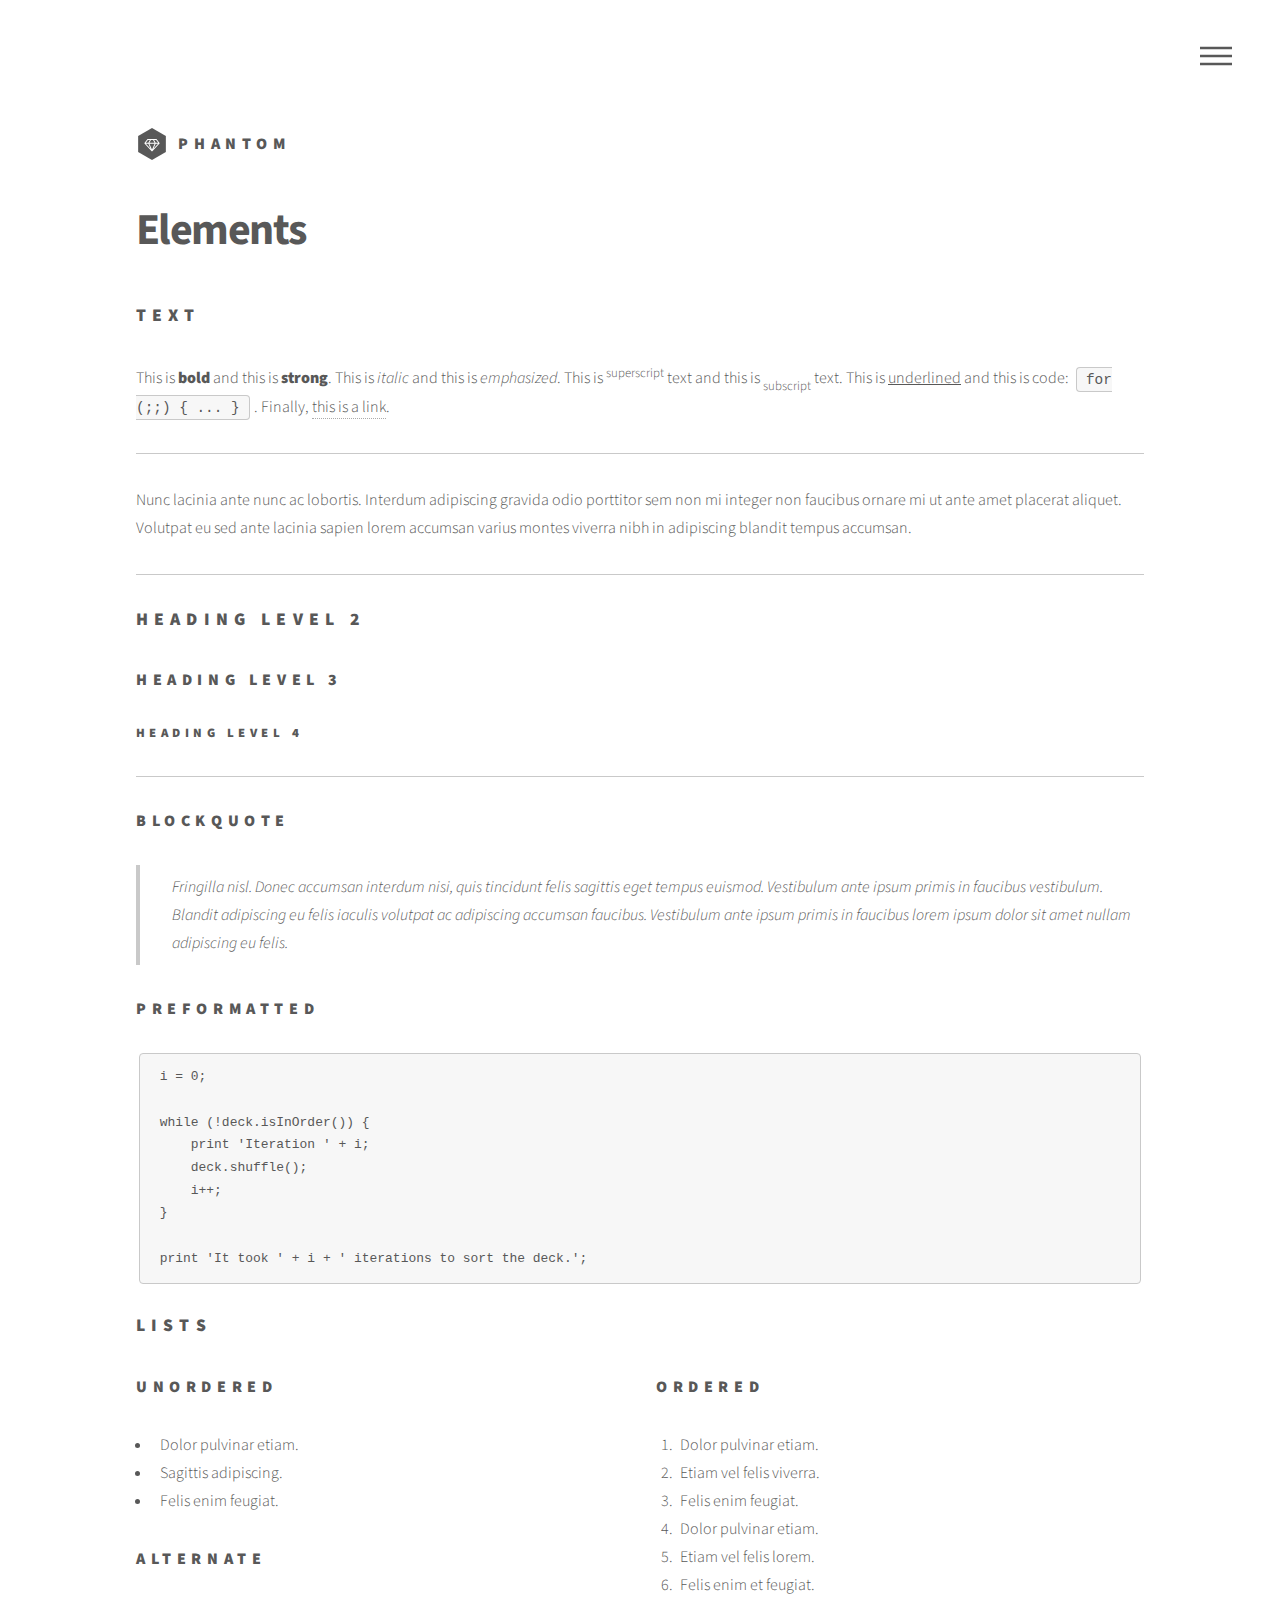
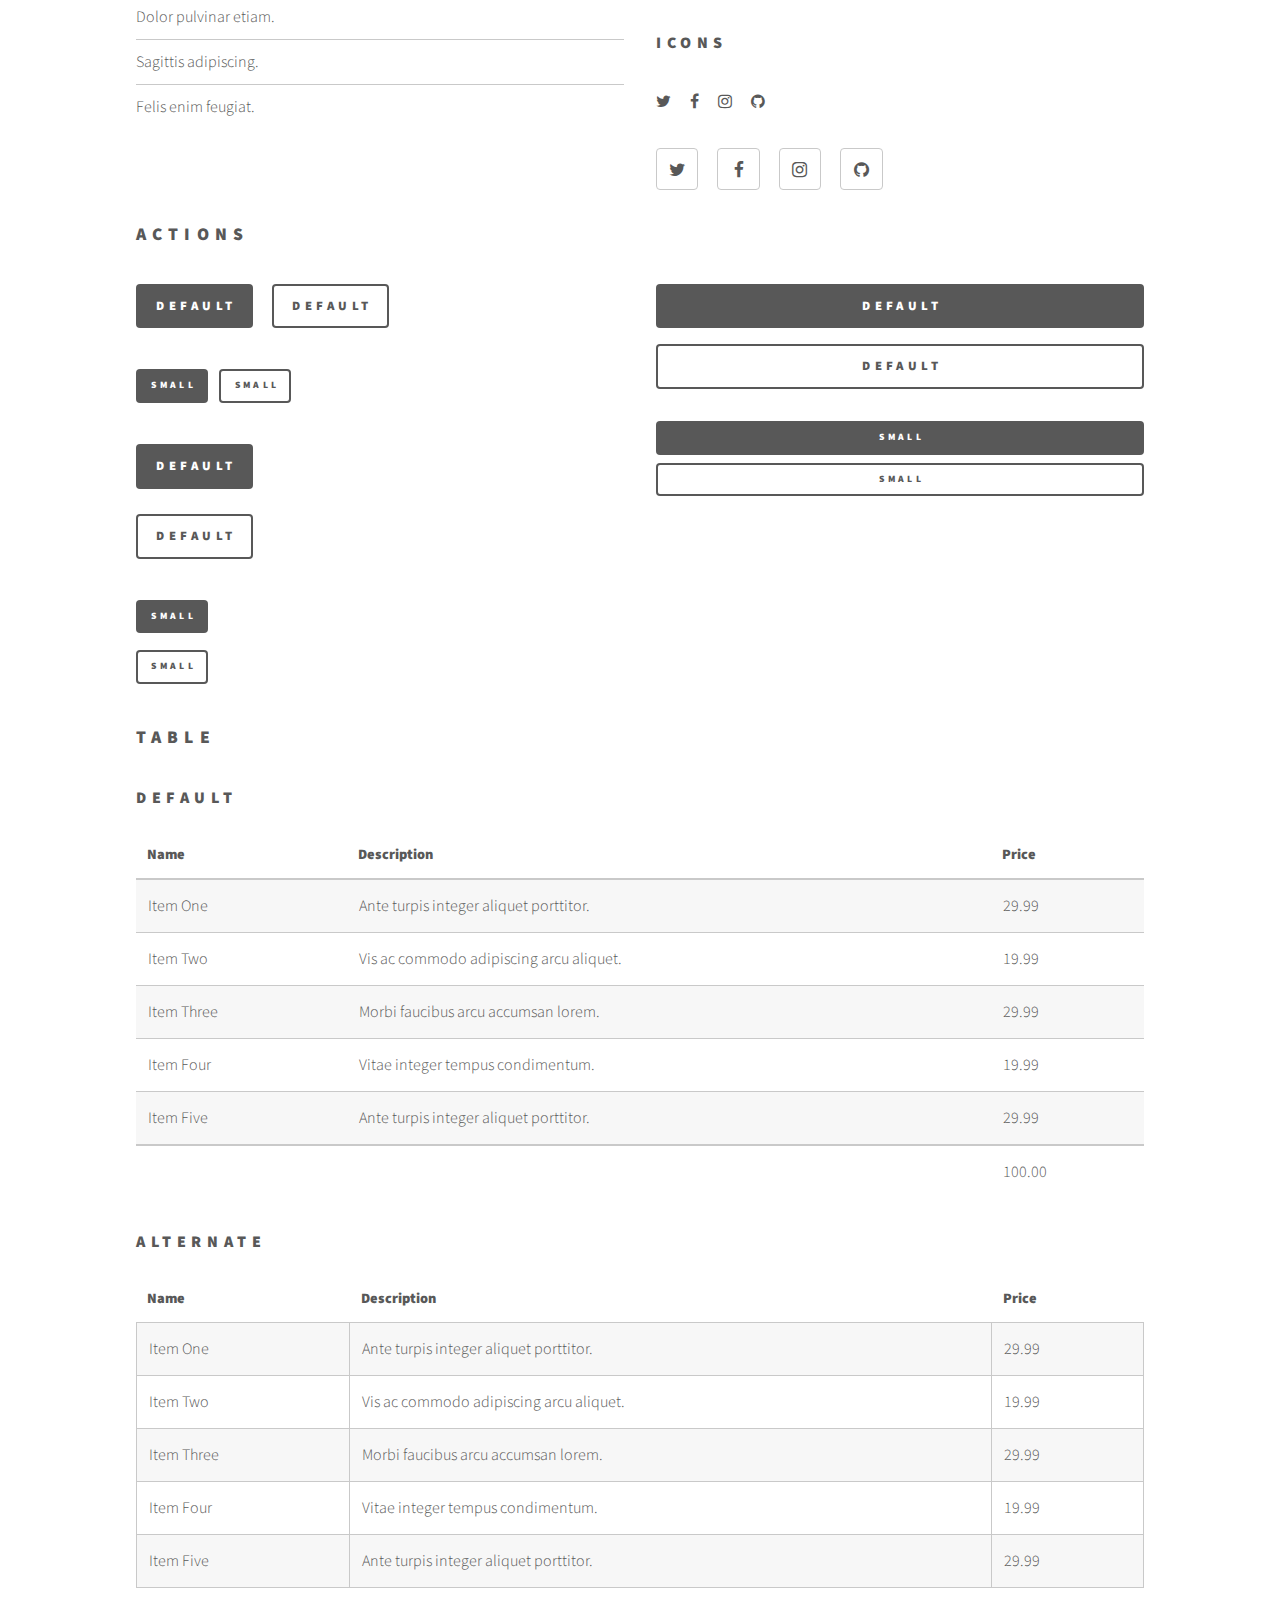
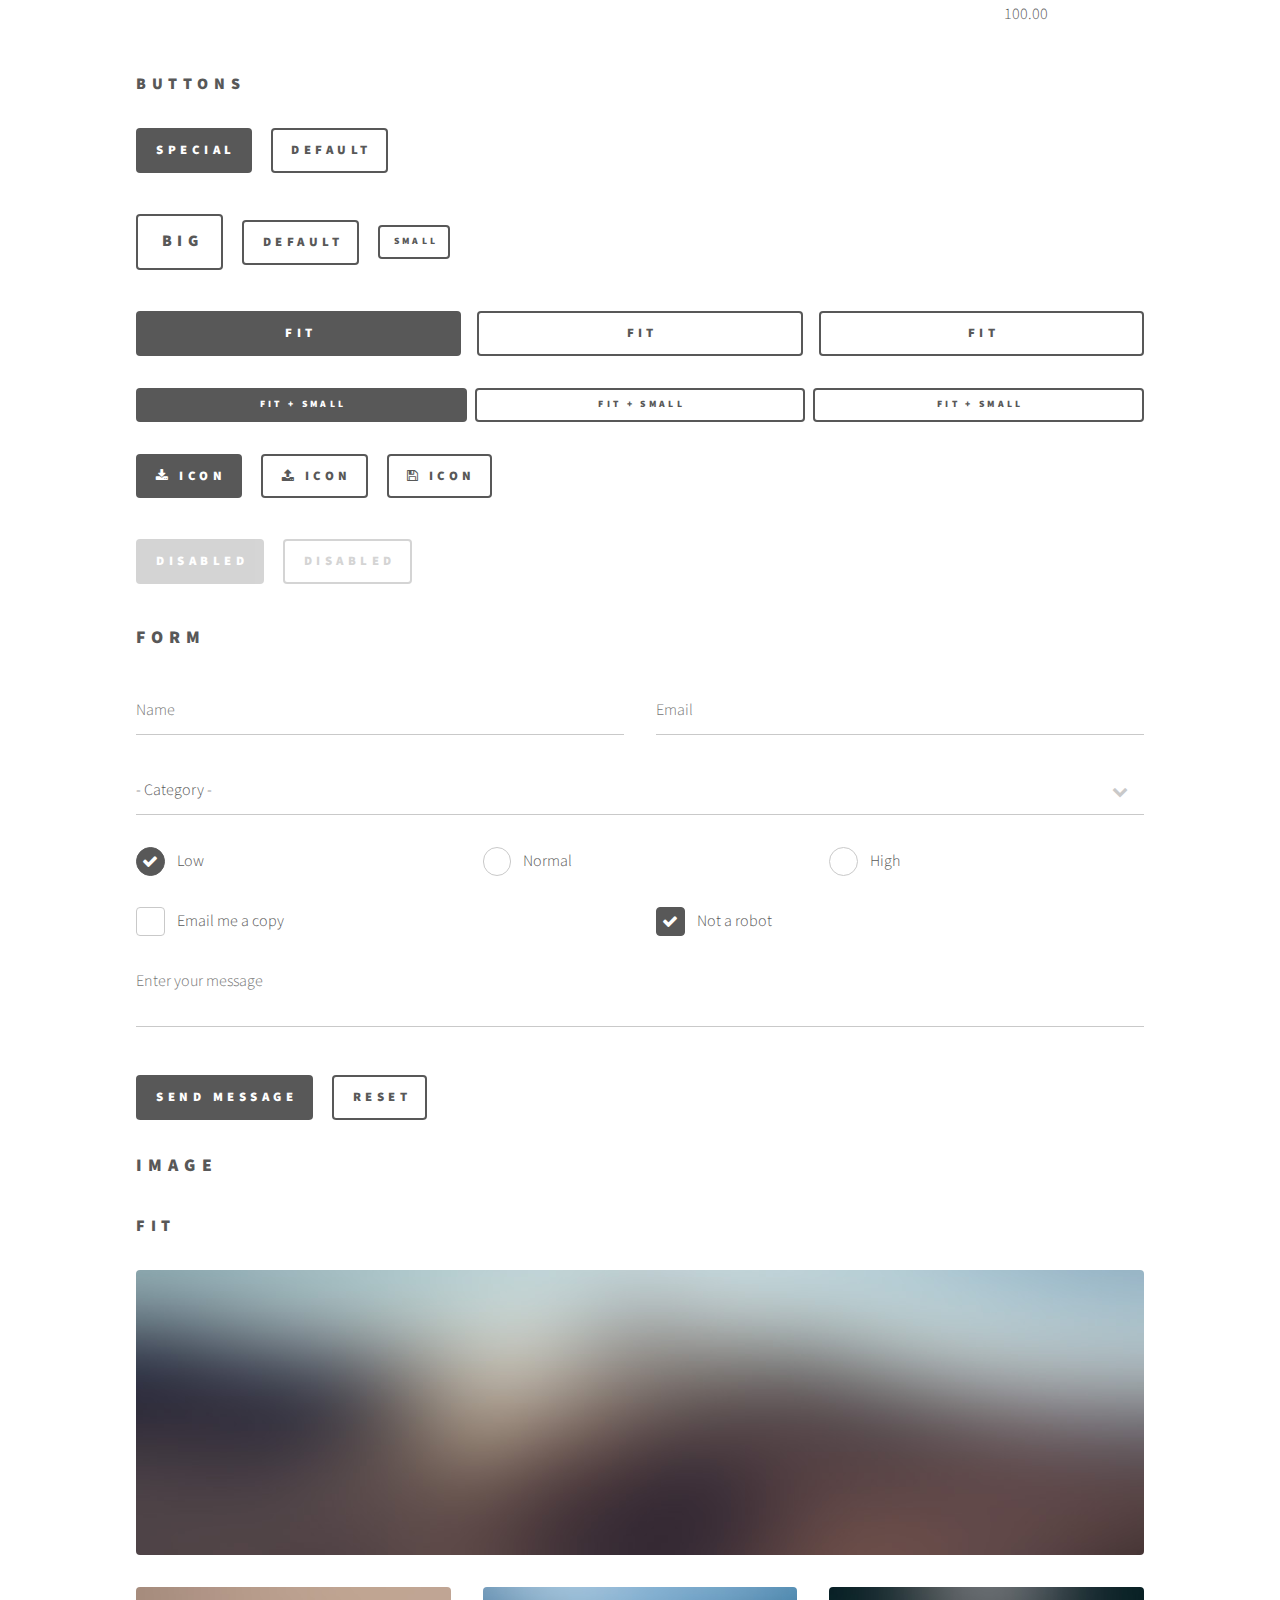
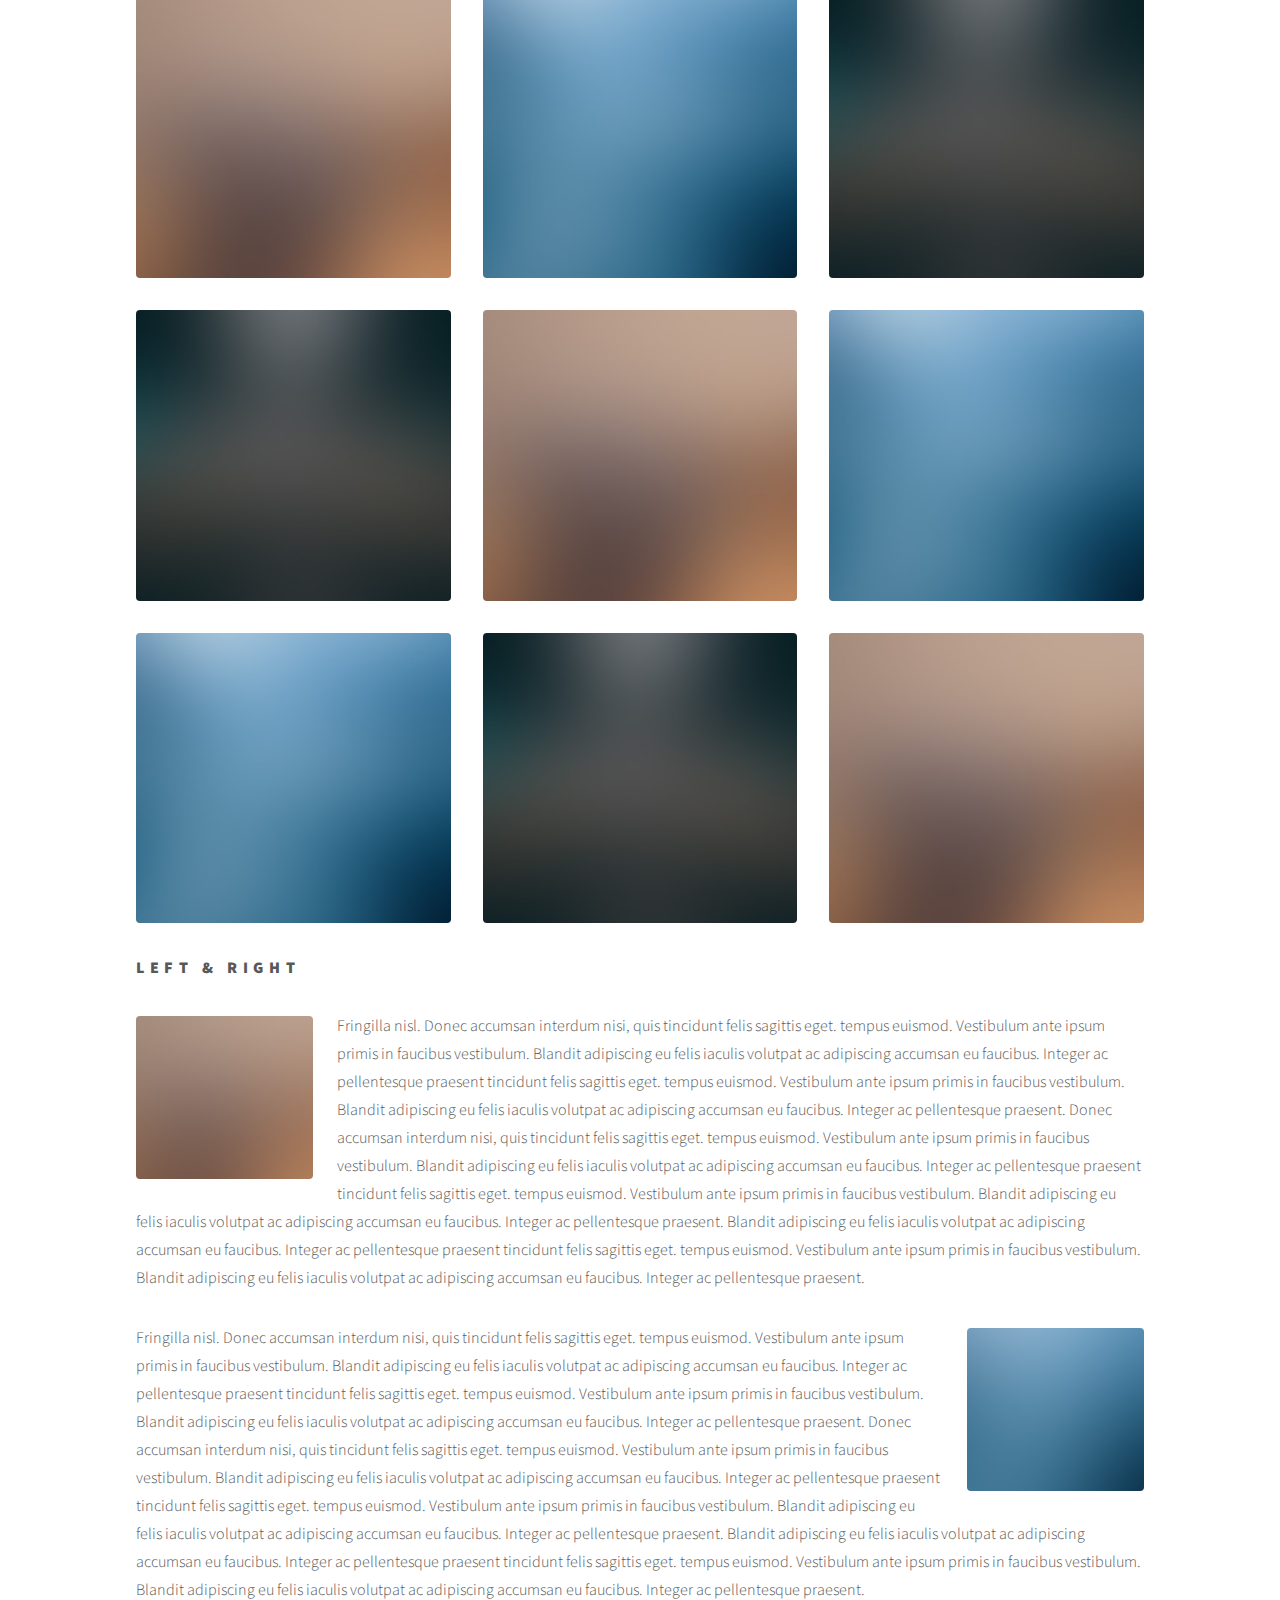
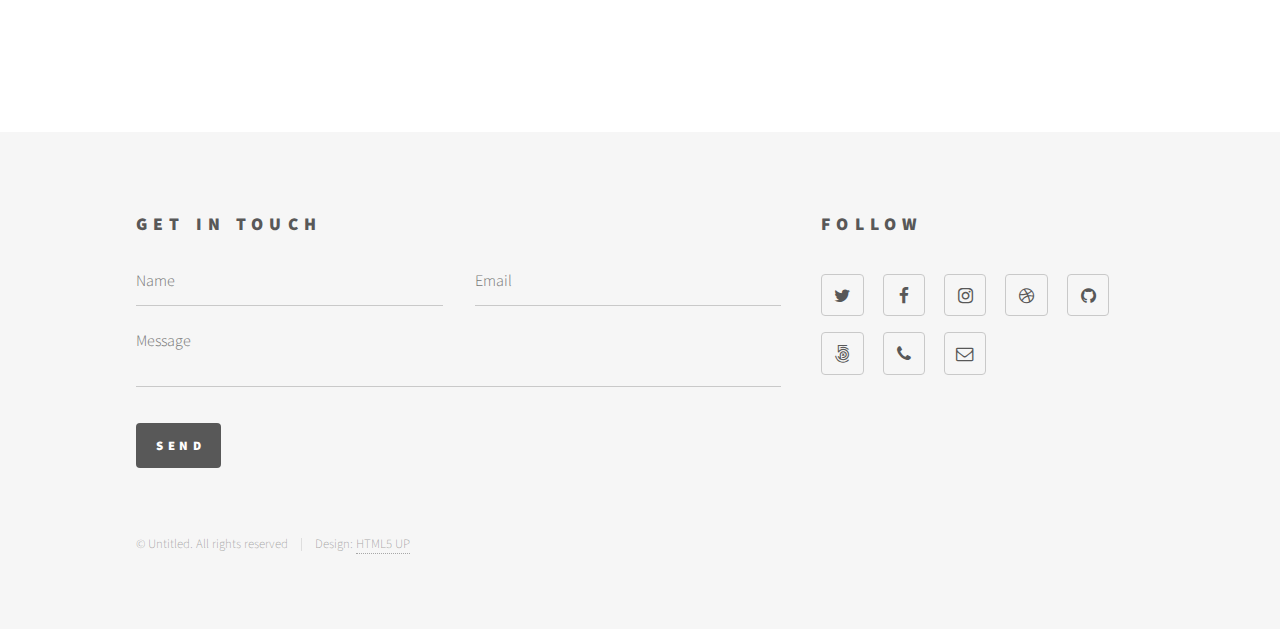
==== elements.html @ 5f950f21 "Setting it up" ====
<!DOCTYPE HTML>
<!--
	Phantom by HTML5 UP
	html5up.net | @ajlkn
	Free for personal and commercial use under the CCA 3.0 license (html5up.net/license)
-->
<html>
	<head>
		<title>Elements - Phantom by HTML5 UP</title>
		<meta charset="utf-8" />
		<meta name="viewport" content="width=device-width, initial-scale=1" />
		<!--[if lte IE 8]><script src="assets/js/ie/html5shiv.js"></script><![endif]-->
		<link rel="stylesheet" href="assets/css/main.css" />
		<!--[if lte IE 9]><link rel="stylesheet" href="assets/css/ie9.css" /><![endif]-->
		<!--[if lte IE 8]><link rel="stylesheet" href="assets/css/ie8.css" /><![endif]-->
	</head>
	<body>
		<!-- Wrapper -->
			<div id="wrapper">

				<!-- Header -->
					<header id="header">
						<div class="inner">

							<!-- Logo -->
								<a href="index.html" class="logo">
									<span class="symbol"><img src="images/logo.svg" alt="" /></span><span class="title">Phantom</span>
								</a>

							<!-- Nav -->
								<nav>
									<ul>
										<li><a href="#menu">Menu</a></li>
									</ul>
								</nav>

						</div>
					</header>

				<!-- Menu -->
					<nav id="menu">
						<h2>Menu</h2>
						<ul>
							<li><a href="index.html">Home</a></li>
							<li><a href="generic.html">Ipsum veroeros</a></li>
							<li><a href="generic.html">Tempus etiam</a></li>
							<li><a href="generic.html">Consequat dolor</a></li>
							<li><a href="elements.html">Elements</a></li>
						</ul>
					</nav>

				<!-- Main -->
					<div id="main">
						<div class="inner">
							<h1>Elements</h1>

							<!-- Text -->
								<section>
									<h2>Text</h2>
									<p>This is <b>bold</b> and this is <strong>strong</strong>. This is <i>italic</i> and this is <em>emphasized</em>.
									This is <sup>superscript</sup> text and this is <sub>subscript</sub> text.
									This is <u>underlined</u> and this is code: <code>for (;;) { ... }</code>. Finally, <a href="#">this is a link</a>.</p>
									<hr />
									<p>Nunc lacinia ante nunc ac lobortis. Interdum adipiscing gravida odio porttitor sem non mi integer non faucibus ornare mi ut ante amet placerat aliquet. Volutpat eu sed ante lacinia sapien lorem accumsan varius montes viverra nibh in adipiscing blandit tempus accumsan.</p>
									<hr />
									<h2>Heading Level 2</h2>
									<h3>Heading Level 3</h3>
									<h4>Heading Level 4</h4>
									<hr />
									<h3>Blockquote</h3>
									<blockquote>Fringilla nisl. Donec accumsan interdum nisi, quis tincidunt felis sagittis eget tempus euismod. Vestibulum ante ipsum primis in faucibus vestibulum. Blandit adipiscing eu felis iaculis volutpat ac adipiscing accumsan faucibus. Vestibulum ante ipsum primis in faucibus lorem ipsum dolor sit amet nullam adipiscing eu felis.</blockquote>
									<h3>Preformatted</h3>
									<pre><code>i = 0;

while (!deck.isInOrder()) {
    print 'Iteration ' + i;
    deck.shuffle();
    i++;
}

print 'It took ' + i + ' iterations to sort the deck.';</code></pre>
								</section>

							<!-- Lists -->
								<section>
									<h2>Lists</h2>
									<div class="row">
										<div class="6u 12u$(medium)">
											<h3>Unordered</h3>
											<ul>
												<li>Dolor pulvinar etiam.</li>
												<li>Sagittis adipiscing.</li>
												<li>Felis enim feugiat.</li>
											</ul>
											<h3>Alternate</h3>
											<ul class="alt">
												<li>Dolor pulvinar etiam.</li>
												<li>Sagittis adipiscing.</li>
												<li>Felis enim feugiat.</li>
											</ul>
										</div>
										<div class="6u$ 12u$(medium)">
											<h3>Ordered</h3>
											<ol>
												<li>Dolor pulvinar etiam.</li>
												<li>Etiam vel felis viverra.</li>
												<li>Felis enim feugiat.</li>
												<li>Dolor pulvinar etiam.</li>
												<li>Etiam vel felis lorem.</li>
												<li>Felis enim et feugiat.</li>
											</ol>
											<h3>Icons</h3>
											<ul class="icons">
												<li><a href="#" class="icon style1 fa-twitter"><span class="label">Twitter</span></a></li>
												<li><a href="#" class="icon style1 fa-facebook"><span class="label">Facebook</span></a></li>
												<li><a href="#" class="icon style1 fa-instagram"><span class="label">Instagram</span></a></li>
												<li><a href="#" class="icon style1 fa-github"><span class="label">Github</span></a></li>
											</ul>
											<ul class="icons">
												<li><a href="#" class="icon style2 fa-twitter"><span class="label">Twitter</span></a></li>
												<li><a href="#" class="icon style2 fa-facebook"><span class="label">Facebook</span></a></li>
												<li><a href="#" class="icon style2 fa-instagram"><span class="label">Instagram</span></a></li>
												<li><a href="#" class="icon style2 fa-github"><span class="label">Github</span></a></li>
											</ul>
										</div>
									</div>
									<h2>Actions</h2>
									<div class="row">
										<div class="6u 12u$(medium)">
											<ul class="actions">
												<li><a href="#" class="button special">Default</a></li>
												<li><a href="#" class="button">Default</a></li>
											</ul>
											<ul class="actions small">
												<li><a href="#" class="button special small">Small</a></li>
												<li><a href="#" class="button small">Small</a></li>
											</ul>
											<ul class="actions vertical">
												<li><a href="#" class="button special">Default</a></li>
												<li><a href="#" class="button">Default</a></li>
											</ul>
											<ul class="actions vertical small">
												<li><a href="#" class="button special small">Small</a></li>
												<li><a href="#" class="button small">Small</a></li>
											</ul>
										</div>
										<div class="6u 12u$(medium)">
											<ul class="actions vertical">
												<li><a href="#" class="button special fit">Default</a></li>
												<li><a href="#" class="button fit">Default</a></li>
											</ul>
											<ul class="actions vertical small">
												<li><a href="#" class="button special small fit">Small</a></li>
												<li><a href="#" class="button small fit">Small</a></li>
											</ul>
										</div>
									</div>
								</section>

							<!-- Table -->
								<section>
									<h2>Table</h2>
									<h3>Default</h3>
									<div class="table-wrapper">
										<table>
											<thead>
												<tr>
													<th>Name</th>
													<th>Description</th>
													<th>Price</th>
												</tr>
											</thead>
											<tbody>
												<tr>
													<td>Item One</td>
													<td>Ante turpis integer aliquet porttitor.</td>
													<td>29.99</td>
												</tr>
												<tr>
													<td>Item Two</td>
													<td>Vis ac commodo adipiscing arcu aliquet.</td>
													<td>19.99</td>
												</tr>
												<tr>
													<td>Item Three</td>
													<td> Morbi faucibus arcu accumsan lorem.</td>
													<td>29.99</td>
												</tr>
												<tr>
													<td>Item Four</td>
													<td>Vitae integer tempus condimentum.</td>
													<td>19.99</td>
												</tr>
												<tr>
													<td>Item Five</td>
													<td>Ante turpis integer aliquet porttitor.</td>
													<td>29.99</td>
												</tr>
											</tbody>
											<tfoot>
												<tr>
													<td colspan="2"></td>
													<td>100.00</td>
												</tr>
											</tfoot>
										</table>
									</div>

									<h3>Alternate</h3>
									<div class="table-wrapper">
										<table class="alt">
											<thead>
												<tr>
													<th>Name</th>
													<th>Description</th>
													<th>Price</th>
												</tr>
											</thead>
											<tbody>
												<tr>
													<td>Item One</td>
													<td>Ante turpis integer aliquet porttitor.</td>
													<td>29.99</td>
												</tr>
												<tr>
													<td>Item Two</td>
													<td>Vis ac commodo adipiscing arcu aliquet.</td>
													<td>19.99</td>
												</tr>
												<tr>
													<td>Item Three</td>
													<td> Morbi faucibus arcu accumsan lorem.</td>
													<td>29.99</td>
												</tr>
												<tr>
													<td>Item Four</td>
													<td>Vitae integer tempus condimentum.</td>
													<td>19.99</td>
												</tr>
												<tr>
													<td>Item Five</td>
													<td>Ante turpis integer aliquet porttitor.</td>
													<td>29.99</td>
												</tr>
											</tbody>
											<tfoot>
												<tr>
													<td colspan="2"></td>
													<td>100.00</td>
												</tr>
											</tfoot>
										</table>
									</div>
								</section>

							<!-- Buttons -->
								<section>
									<h3>Buttons</h3>
									<ul class="actions">
										<li><a href="#" class="button special">Special</a></li>
										<li><a href="#" class="button">Default</a></li>
									</ul>
									<ul class="actions">
										<li><a href="#" class="button big">Big</a></li>
										<li><a href="#" class="button">Default</a></li>
										<li><a href="#" class="button small">Small</a></li>
									</ul>
									<ul class="actions fit">
										<li><a href="#" class="button special fit">Fit</a></li>
										<li><a href="#" class="button fit">Fit</a></li>
										<li><a href="#" class="button fit">Fit</a></li>
									</ul>
									<ul class="actions fit small">
										<li><a href="#" class="button special fit small">Fit + Small</a></li>
										<li><a href="#" class="button fit small">Fit + Small</a></li>
										<li><a href="#" class="button fit small">Fit + Small</a></li>
									</ul>
									<ul class="actions">
										<li><a href="#" class="button special icon fa-download">Icon</a></li>
										<li><a href="#" class="button icon fa-upload">Icon</a></li>
										<li><a href="#" class="button icon fa-save">Icon</a></li>
									</ul>
									<ul class="actions">
										<li><span class="button special disabled">Disabled</span></li>
										<li><span class="button disabled">Disabled</span></li>
									</ul>
								</section>

							<!-- Form -->
								<section>
									<h2>Form</h2>
									<form method="post" action="#">
										<div class="row uniform">
											<div class="6u 12u$(xsmall)">
												<input type="text" name="demo-name" id="demo-name" value="" placeholder="Name" />
											</div>
											<div class="6u$ 12u$(xsmall)">
												<input type="email" name="demo-email" id="demo-email" value="" placeholder="Email" />
											</div>
											<div class="12u$">
												<div class="select-wrapper">
													<select name="demo-category" id="demo-category">
														<option value="">- Category -</option>
														<option value="1">Manufacturing</option>
														<option value="1">Shipping</option>
														<option value="1">Administration</option>
														<option value="1">Human Resources</option>
													</select>
												</div>
											</div>
											<div class="4u 12u$(small)">
												<input type="radio" id="demo-priority-low" name="demo-priority" checked>
												<label for="demo-priority-low">Low</label>
											</div>
											<div class="4u 12u$(small)">
												<input type="radio" id="demo-priority-normal" name="demo-priority">
												<label for="demo-priority-normal">Normal</label>
											</div>
											<div class="4u$ 12u$(small)">
												<input type="radio" id="demo-priority-high" name="demo-priority">
												<label for="demo-priority-high">High</label>
											</div>
											<div class="6u 12u$(small)">
												<input type="checkbox" id="demo-copy" name="demo-copy">
												<label for="demo-copy">Email me a copy</label>
											</div>
											<div class="6u$ 12u$(small)">
												<input type="checkbox" id="demo-human" name="demo-human" checked>
												<label for="demo-human">Not a robot</label>
											</div>
											<div class="12u$">
												<textarea name="demo-message" id="demo-message" placeholder="Enter your message" rows="6"></textarea>
											</div>
											<div class="12u$">
												<ul class="actions">
													<li><input type="submit" value="Send Message" class="special" /></li>
													<li><input type="reset" value="Reset" /></li>
												</ul>
											</div>
										</div>
									</form>
								</section>

							<!-- Image -->
								<section>
									<h2>Image</h2>
									<h3>Fit</h3>
									<div class="box alt">
										<div class="row uniform">
											<div class="12u$"><span class="image fit"><img src="images/pic13.jpg" alt="" /></span></div>
											<div class="4u"><span class="image fit"><img src="images/pic01.jpg" alt="" /></span></div>
											<div class="4u"><span class="image fit"><img src="images/pic02.jpg" alt="" /></span></div>
											<div class="4u$"><span class="image fit"><img src="images/pic03.jpg" alt="" /></span></div>
											<div class="4u"><span class="image fit"><img src="images/pic03.jpg" alt="" /></span></div>
											<div class="4u"><span class="image fit"><img src="images/pic01.jpg" alt="" /></span></div>
											<div class="4u$"><span class="image fit"><img src="images/pic02.jpg" alt="" /></span></div>
											<div class="4u"><span class="image fit"><img src="images/pic02.jpg" alt="" /></span></div>
											<div class="4u"><span class="image fit"><img src="images/pic03.jpg" alt="" /></span></div>
											<div class="4u$"><span class="image fit"><img src="images/pic01.jpg" alt="" /></span></div>
										</div>
									</div>
									<h3>Left &amp; Right</h3>
									<p><span class="image left"><img src="images/pic14.jpg" alt="" /></span>Fringilla nisl. Donec accumsan interdum nisi, quis tincidunt felis sagittis eget. tempus euismod. Vestibulum ante ipsum primis in faucibus vestibulum. Blandit adipiscing eu felis iaculis volutpat ac adipiscing accumsan eu faucibus. Integer ac pellentesque praesent tincidunt felis sagittis eget. tempus euismod. Vestibulum ante ipsum primis in faucibus vestibulum. Blandit adipiscing eu felis iaculis volutpat ac adipiscing accumsan eu faucibus. Integer ac pellentesque praesent. Donec accumsan interdum nisi, quis tincidunt felis sagittis eget. tempus euismod. Vestibulum ante ipsum primis in faucibus vestibulum. Blandit adipiscing eu felis iaculis volutpat ac adipiscing accumsan eu faucibus. Integer ac pellentesque praesent tincidunt felis sagittis eget. tempus euismod. Vestibulum ante ipsum primis in faucibus vestibulum. Blandit adipiscing eu felis iaculis volutpat ac adipiscing accumsan eu faucibus. Integer ac pellentesque praesent. Blandit adipiscing eu felis iaculis volutpat ac adipiscing accumsan eu faucibus. Integer ac pellentesque praesent tincidunt felis sagittis eget. tempus euismod. Vestibulum ante ipsum primis in faucibus vestibulum. Blandit adipiscing eu felis iaculis volutpat ac adipiscing accumsan eu faucibus. Integer ac pellentesque praesent.</p>
									<p><span class="image right"><img src="images/pic15.jpg" alt="" /></span>Fringilla nisl. Donec accumsan interdum nisi, quis tincidunt felis sagittis eget. tempus euismod. Vestibulum ante ipsum primis in faucibus vestibulum. Blandit adipiscing eu felis iaculis volutpat ac adipiscing accumsan eu faucibus. Integer ac pellentesque praesent tincidunt felis sagittis eget. tempus euismod. Vestibulum ante ipsum primis in faucibus vestibulum. Blandit adipiscing eu felis iaculis volutpat ac adipiscing accumsan eu faucibus. Integer ac pellentesque praesent. Donec accumsan interdum nisi, quis tincidunt felis sagittis eget. tempus euismod. Vestibulum ante ipsum primis in faucibus vestibulum. Blandit adipiscing eu felis iaculis volutpat ac adipiscing accumsan eu faucibus. Integer ac pellentesque praesent tincidunt felis sagittis eget. tempus euismod. Vestibulum ante ipsum primis in faucibus vestibulum. Blandit adipiscing eu felis iaculis volutpat ac adipiscing accumsan eu faucibus. Integer ac pellentesque praesent. Blandit adipiscing eu felis iaculis volutpat ac adipiscing accumsan eu faucibus. Integer ac pellentesque praesent tincidunt felis sagittis eget. tempus euismod. Vestibulum ante ipsum primis in faucibus vestibulum. Blandit adipiscing eu felis iaculis volutpat ac adipiscing accumsan eu faucibus. Integer ac pellentesque praesent.</p>
								</section>

						</div>
					</div>

				<!-- Footer -->
					<footer id="footer">
						<div class="inner">
							<section>
								<h2>Get in touch</h2>
								<form method="post" action="#">
									<div class="field half first">
										<input type="text" name="name" id="name" placeholder="Name" />
									</div>
									<div class="field half">
										<input type="email" name="email" id="email" placeholder="Email" />
									</div>
									<div class="field">
										<textarea name="message" id="message" placeholder="Message"></textarea>
									</div>
									<ul class="actions">
										<li><input type="submit" value="Send" class="special" /></li>
									</ul>
								</form>
							</section>
							<section>
								<h2>Follow</h2>
								<ul class="icons">
									<li><a href="#" class="icon style2 fa-twitter"><span class="label">Twitter</span></a></li>
									<li><a href="#" class="icon style2 fa-facebook"><span class="label">Facebook</span></a></li>
									<li><a href="#" class="icon style2 fa-instagram"><span class="label">Instagram</span></a></li>
									<li><a href="#" class="icon style2 fa-dribbble"><span class="label">Dribbble</span></a></li>
									<li><a href="#" class="icon style2 fa-github"><span class="label">GitHub</span></a></li>
									<li><a href="#" class="icon style2 fa-500px"><span class="label">500px</span></a></li>
									<li><a href="#" class="icon style2 fa-phone"><span class="label">Phone</span></a></li>
									<li><a href="#" class="icon style2 fa-envelope-o"><span class="label">Email</span></a></li>
								</ul>
							</section>
							<ul class="copyright">
								<li>&copy; Untitled. All rights reserved</li><li>Design: <a href="http://html5up.net">HTML5 UP</a></li>
							</ul>
						</div>
					</footer>

			</div>

		<!-- Scripts -->
			<script src="assets/js/jquery.min.js"></script>
			<script src="assets/js/skel.min.js"></script>
			<script src="assets/js/util.js"></script>
			<!--[if lte IE 8]><script src="assets/js/ie/respond.min.js"></script><![endif]-->
			<script src="assets/js/main.js"></script>

	</body>
</html>
---- assets/css/main.css ----
@import url(font-awesome.min.css);
@import url("https://fonts.googleapis.com/css?family=Source+Sans+Pro:300,700,900");

/*
	Phantom by HTML5 UP
	html5up.net | @ajlkn
	Free for personal and commercial use under the CCA 3.0 license (html5up.net/license)
*/

/* Reset */

	html, body, div, span, applet, object, iframe, h1, h2, h3, h4, h5, h6, p, blockquote, pre, a, abbr, acronym, address, big, cite, code, del, dfn, em, img, ins, kbd, q, s, samp, small, strike, strong, sub, sup, tt, var, b, u, i, center, dl, dt, dd, ol, ul, li, fieldset, form, label, legend, table, caption, tbody, tfoot, thead, tr, th, td, article, aside, canvas, details, embed, figure, figcaption, footer, header, hgroup, menu, nav, output, ruby, section, summary, time, mark, audio, video {
		margin: 0;
		padding: 0;
		border: 0;
		font-size: 100%;
		font: inherit;
		vertical-align: baseline;
	}

	article, aside, details, figcaption, figure, footer, header, hgroup, menu, nav, section {
		display: block;
	}

	body {
		line-height: 1;
	}

	ol, ul {
		list-style: none;
	}

	blockquote, q {
		quotes: none;
	}

	blockquote:before, blockquote:after, q:before, q:after {
		content: '';
		content: none;
	}

	table {
		border-collapse: collapse;
		border-spacing: 0;
	}

	body {
		-webkit-text-size-adjust: none;
	}

/* Box Model */

	*, *:before, *:after {
		-moz-box-sizing: border-box;
		-webkit-box-sizing: border-box;
		box-sizing: border-box;
	}

/* Grid */

	.row {
		border-bottom: solid 1px transparent;
		-moz-box-sizing: border-box;
		-webkit-box-sizing: border-box;
		box-sizing: border-box;
	}

	.row > * {
		float: left;
		-moz-box-sizing: border-box;
		-webkit-box-sizing: border-box;
		box-sizing: border-box;
	}

	.row:after, .row:before {
		content: '';
		display: block;
		clear: both;
		height: 0;
	}

	.row.uniform > * > :first-child {
		margin-top: 0;
	}

	.row.uniform > * > :last-child {
		margin-bottom: 0;
	}

	.row.\30 \25 > * {
		padding: 0 0 0 0em;
	}

	.row.\30 \25 {
		margin: 0 0 -1px 0em;
	}

	.row.uniform.\30 \25 > * {
		padding: 0em 0 0 0em;
	}

	.row.uniform.\30 \25 {
		margin: 0em 0 -1px 0em;
	}

	.row > * {
		padding: 0 0 0 2em;
	}

	.row {
		margin: 0 0 -1px -2em;
	}

	.row.uniform > * {
		padding: 2em 0 0 2em;
	}

	.row.uniform {
		margin: -2em 0 -1px -2em;
	}

	.row.\32 00\25 > * {
		padding: 0 0 0 4em;
	}

	.row.\32 00\25 {
		margin: 0 0 -1px -4em;
	}

	.row.uniform.\32 00\25 > * {
		padding: 4em 0 0 4em;
	}

	.row.uniform.\32 00\25 {
		margin: -4em 0 -1px -4em;
	}

	.row.\31 50\25 > * {
		padding: 0 0 0 3em;
	}

	.row.\31 50\25 {
		margin: 0 0 -1px -3em;
	}

	.row.uniform.\31 50\25 > * {
		padding: 3em 0 0 3em;
	}

	.row.uniform.\31 50\25 {
		margin: -3em 0 -1px -3em;
	}

	.row.\35 0\25 > * {
		padding: 0 0 0 1em;
	}

	.row.\35 0\25 {
		margin: 0 0 -1px -1em;
	}

	.row.uniform.\35 0\25 > * {
		padding: 1em 0 0 1em;
	}

	.row.uniform.\35 0\25 {
		margin: -1em 0 -1px -1em;
	}

	.row.\32 5\25 > * {
		padding: 0 0 0 0.5em;
	}

	.row.\32 5\25 {
		margin: 0 0 -1px -0.5em;
	}

	.row.uniform.\32 5\25 > * {
		padding: 0.5em 0 0 0.5em;
	}

	.row.uniform.\32 5\25 {
		margin: -0.5em 0 -1px -0.5em;
	}

	.\31 2u, .\31 2u\24 {
		width: 100%;
		clear: none;
		margin-left: 0;
	}

	.\31 1u, .\31 1u\24 {
		width: 91.6666666667%;
		clear: none;
		margin-left: 0;
	}

	.\31 0u, .\31 0u\24 {
		width: 83.3333333333%;
		clear: none;
		margin-left: 0;
	}

	.\39 u, .\39 u\24 {
		width: 75%;
		clear: none;
		margin-left: 0;
	}

	.\38 u, .\38 u\24 {
		width: 66.6666666667%;
		clear: none;
		margin-left: 0;
	}

	.\37 u, .\37 u\24 {
		width: 58.3333333333%;
		clear: none;
		margin-left: 0;
	}

	.\36 u, .\36 u\24 {
		width: 50%;
		clear: none;
		margin-left: 0;
	}

	.\35 u, .\35 u\24 {
		width: 41.6666666667%;
		clear: none;
		margin-left: 0;
	}

	.\34 u, .\34 u\24 {
		width: 33.3333333333%;
		clear: none;
		margin-left: 0;
	}

	.\33 u, .\33 u\24 {
		width: 25%;
		clear: none;
		margin-left: 0;
	}

	.\32 u, .\32 u\24 {
		width: 16.6666666667%;
		clear: none;
		margin-left: 0;
	}

	.\31 u, .\31 u\24 {
		width: 8.3333333333%;
		clear: none;
		margin-left: 0;
	}

	.\31 2u\24 + *,
	.\31 1u\24 + *,
	.\31 0u\24 + *,
	.\39 u\24 + *,
	.\38 u\24 + *,
	.\37 u\24 + *,
	.\36 u\24 + *,
	.\35 u\24 + *,
	.\34 u\24 + *,
	.\33 u\24 + *,
	.\32 u\24 + *,
	.\31 u\24 + * {
		clear: left;
	}

	.\-11u {
		margin-left: 91.66667%;
	}

	.\-10u {
		margin-left: 83.33333%;
	}

	.\-9u {
		margin-left: 75%;
	}

	.\-8u {
		margin-left: 66.66667%;
	}

	.\-7u {
		margin-left: 58.33333%;
	}

	.\-6u {
		margin-left: 50%;
	}

	.\-5u {
		margin-left: 41.66667%;
	}

	.\-4u {
		margin-left: 33.33333%;
	}

	.\-3u {
		margin-left: 25%;
	}

	.\-2u {
		margin-left: 16.66667%;
	}

	.\-1u {
		margin-left: 8.33333%;
	}

	@media screen and (max-width: 1680px) {

		.row > * {
			padding: 0 0 0 2em;
		}

		.row {
			margin: 0 0 -1px -2em;
		}

		.row.uniform > * {
			padding: 2em 0 0 2em;
		}

		.row.uniform {
			margin: -2em 0 -1px -2em;
		}

		.row.\32 00\25 > * {
			padding: 0 0 0 4em;
		}

		.row.\32 00\25 {
			margin: 0 0 -1px -4em;
		}

		.row.uniform.\32 00\25 > * {
			padding: 4em 0 0 4em;
		}

		.row.uniform.\32 00\25 {
			margin: -4em 0 -1px -4em;
		}

		.row.\31 50\25 > * {
			padding: 0 0 0 3em;
		}

		.row.\31 50\25 {
			margin: 0 0 -1px -3em;
		}

		.row.uniform.\31 50\25 > * {
			padding: 3em 0 0 3em;
		}

		.row.uniform.\31 50\25 {
			margin: -3em 0 -1px -3em;
		}

		.row.\35 0\25 > * {
			padding: 0 0 0 1em;
		}

		.row.\35 0\25 {
			margin: 0 0 -1px -1em;
		}

		.row.uniform.\35 0\25 > * {
			padding: 1em 0 0 1em;
		}

		.row.uniform.\35 0\25 {
			margin: -1em 0 -1px -1em;
		}

		.row.\32 5\25 > * {
			padding: 0 0 0 0.5em;
		}

		.row.\32 5\25 {
			margin: 0 0 -1px -0.5em;
		}

		.row.uniform.\32 5\25 > * {
			padding: 0.5em 0 0 0.5em;
		}

		.row.uniform.\32 5\25 {
			margin: -0.5em 0 -1px -0.5em;
		}

		.\31 2u\28xlarge\29, .\31 2u\24\28xlarge\29 {
			width: 100%;
			clear: none;
			margin-left: 0;
		}

		.\31 1u\28xlarge\29, .\31 1u\24\28xlarge\29 {
			width: 91.6666666667%;
			clear: none;
			margin-left: 0;
		}

		.\31 0u\28xlarge\29, .\31 0u\24\28xlarge\29 {
			width: 83.3333333333%;
			clear: none;
			margin-left: 0;
		}

		.\39 u\28xlarge\29, .\39 u\24\28xlarge\29 {
			width: 75%;
			clear: none;
			margin-left: 0;
		}

		.\38 u\28xlarge\29, .\38 u\24\28xlarge\29 {
			width: 66.6666666667%;
			clear: none;
			margin-left: 0;
		}

		.\37 u\28xlarge\29, .\37 u\24\28xlarge\29 {
			width: 58.3333333333%;
			clear: none;
			margin-left: 0;
		}

		.\36 u\28xlarge\29, .\36 u\24\28xlarge\29 {
			width: 50%;
			clear: none;
			margin-left: 0;
		}

		.\35 u\28xlarge\29, .\35 u\24\28xlarge\29 {
			width: 41.6666666667%;
			clear: none;
			margin-left: 0;
		}

		.\34 u\28xlarge\29, .\34 u\24\28xlarge\29 {
			width: 33.3333333333%;
			clear: none;
			margin-left: 0;
		}

		.\33 u\28xlarge\29, .\33 u\24\28xlarge\29 {
			width: 25%;
			clear: none;
			margin-left: 0;
		}

		.\32 u\28xlarge\29, .\32 u\24\28xlarge\29 {
			width: 16.6666666667%;
			clear: none;
			margin-left: 0;
		}

		.\31 u\28xlarge\29, .\31 u\24\28xlarge\29 {
			width: 8.3333333333%;
			clear: none;
			margin-left: 0;
		}

		.\31 2u\24\28xlarge\29 + *,
		.\31 1u\24\28xlarge\29 + *,
		.\31 0u\24\28xlarge\29 + *,
		.\39 u\24\28xlarge\29 + *,
		.\38 u\24\28xlarge\29 + *,
		.\37 u\24\28xlarge\29 + *,
		.\36 u\24\28xlarge\29 + *,
		.\35 u\24\28xlarge\29 + *,
		.\34 u\24\28xlarge\29 + *,
		.\33 u\24\28xlarge\29 + *,
		.\32 u\24\28xlarge\29 + *,
		.\31 u\24\28xlarge\29 + * {
			clear: left;
		}

		.\-11u\28xlarge\29 {
			margin-left: 91.66667%;
		}

		.\-10u\28xlarge\29 {
			margin-left: 83.33333%;
		}

		.\-9u\28xlarge\29 {
			margin-left: 75%;
		}

		.\-8u\28xlarge\29 {
			margin-left: 66.66667%;
		}

		.\-7u\28xlarge\29 {
			margin-left: 58.33333%;
		}

		.\-6u\28xlarge\29 {
			margin-left: 50%;
		}

		.\-5u\28xlarge\29 {
			margin-left: 41.66667%;
		}

		.\-4u\28xlarge\29 {
			margin-left: 33.33333%;
		}

		.\-3u\28xlarge\29 {
			margin-left: 25%;
		}

		.\-2u\28xlarge\29 {
			margin-left: 16.66667%;
		}

		.\-1u\28xlarge\29 {
			margin-left: 8.33333%;
		}

	}

	@media screen and (max-width: 1280px) {

		.row > * {
			padding: 0 0 0 2em;
		}

		.row {
			margin: 0 0 -1px -2em;
		}

		.row.uniform > * {
			padding: 2em 0 0 2em;
		}

		.row.uniform {
			margin: -2em 0 -1px -2em;
		}

		.row.\32 00\25 > * {
			padding: 0 0 0 4em;
		}

		.row.\32 00\25 {
			margin: 0 0 -1px -4em;
		}

		.row.uniform.\32 00\25 > * {
			padding: 4em 0 0 4em;
		}

		.row.uniform.\32 00\25 {
			margin: -4em 0 -1px -4em;
		}

		.row.\31 50\25 > * {
			padding: 0 0 0 3em;
		}

		.row.\31 50\25 {
			margin: 0 0 -1px -3em;
		}

		.row.uniform.\31 50\25 > * {
			padding: 3em 0 0 3em;
		}

		.row.uniform.\31 50\25 {
			margin: -3em 0 -1px -3em;
		}

		.row.\35 0\25 > * {
			padding: 0 0 0 1em;
		}

		.row.\35 0\25 {
			margin: 0 0 -1px -1em;
		}

		.row.uniform.\35 0\25 > * {
			padding: 1em 0 0 1em;
		}

		.row.uniform.\35 0\25 {
			margin: -1em 0 -1px -1em;
		}

		.row.\32 5\25 > * {
			padding: 0 0 0 0.5em;
		}

		.row.\32 5\25 {
			margin: 0 0 -1px -0.5em;
		}

		.row.uniform.\32 5\25 > * {
			padding: 0.5em 0 0 0.5em;
		}

		.row.uniform.\32 5\25 {
			margin: -0.5em 0 -1px -0.5em;
		}

		.\31 2u\28large\29, .\31 2u\24\28large\29 {
			width: 100%;
			clear: none;
			margin-left: 0;
		}

		.\31 1u\28large\29, .\31 1u\24\28large\29 {
			width: 91.6666666667%;
			clear: none;
			margin-left: 0;
		}

		.\31 0u\28large\29, .\31 0u\24\28large\29 {
			width: 83.3333333333%;
			clear: none;
			margin-left: 0;
		}

		.\39 u\28large\29, .\39 u\24\28large\29 {
			width: 75%;
			clear: none;
			margin-left: 0;
		}

		.\38 u\28large\29, .\38 u\24\28large\29 {
			width: 66.6666666667%;
			clear: none;
			margin-left: 0;
		}

		.\37 u\28large\29, .\37 u\24\28large\29 {
			width: 58.3333333333%;
			clear: none;
			margin-left: 0;
		}

		.\36 u\28large\29, .\36 u\24\28large\29 {
			width: 50%;
			clear: none;
			margin-left: 0;
		}

		.\35 u\28large\29, .\35 u\24\28large\29 {
			width: 41.6666666667%;
			clear: none;
			margin-left: 0;
		}

		.\34 u\28large\29, .\34 u\24\28large\29 {
			width: 33.3333333333%;
			clear: none;
			margin-left: 0;
		}

		.\33 u\28large\29, .\33 u\24\28large\29 {
			width: 25%;
			clear: none;
			margin-left: 0;
		}

		.\32 u\28large\29, .\32 u\24\28large\29 {
			width: 16.6666666667%;
			clear: none;
			margin-left: 0;
		}

		.\31 u\28large\29, .\31 u\24\28large\29 {
			width: 8.3333333333%;
			clear: none;
			margin-left: 0;
		}

		.\31 2u\24\28large\29 + *,
		.\31 1u\24\28large\29 + *,
		.\31 0u\24\28large\29 + *,
		.\39 u\24\28large\29 + *,
		.\38 u\24\28large\29 + *,
		.\37 u\24\28large\29 + *,
		.\36 u\24\28large\29 + *,
		.\35 u\24\28large\29 + *,
		.\34 u\24\28large\29 + *,
		.\33 u\24\28large\29 + *,
		.\32 u\24\28large\29 + *,
		.\31 u\24\28large\29 + * {
			clear: left;
		}

		.\-11u\28large\29 {
			margin-left: 91.66667%;
		}

		.\-10u\28large\29 {
			margin-left: 83.33333%;
		}

		.\-9u\28large\29 {
			margin-left: 75%;
		}

		.\-8u\28large\29 {
			margin-left: 66.66667%;
		}

		.\-7u\28large\29 {
			margin-left: 58.33333%;
		}

		.\-6u\28large\29 {
			margin-left: 50%;
		}

		.\-5u\28large\29 {
			margin-left: 41.66667%;
		}

		.\-4u\28large\29 {
			margin-left: 33.33333%;
		}

		.\-3u\28large\29 {
			margin-left: 25%;
		}

		.\-2u\28large\29 {
			margin-left: 16.66667%;
		}

		.\-1u\28large\29 {
			margin-left: 8.33333%;
		}

	}

	@media screen and (max-width: 980px) {

		.row > * {
			padding: 0 0 0 1.5em;
		}

		.row {
			margin: 0 0 -1px -1.5em;
		}

		.row.uniform > * {
			padding: 1.5em 0 0 1.5em;
		}

		.row.uniform {
			margin: -1.5em 0 -1px -1.5em;
		}

		.row.\32 00\25 > * {
			padding: 0 0 0 3em;
		}

		.row.\32 00\25 {
			margin: 0 0 -1px -3em;
		}

		.row.uniform.\32 00\25 > * {
			padding: 3em 0 0 3em;
		}

		.row.uniform.\32 00\25 {
			margin: -3em 0 -1px -3em;
		}

		.row.\31 50\25 > * {
			padding: 0 0 0 2.25em;
		}

		.row.\31 50\25 {
			margin: 0 0 -1px -2.25em;
		}

		.row.uniform.\31 50\25 > * {
			padding: 2.25em 0 0 2.25em;
		}

		.row.uniform.\31 50\25 {
			margin: -2.25em 0 -1px -2.25em;
		}

		.row.\35 0\25 > * {
			padding: 0 0 0 0.75em;
		}

		.row.\35 0\25 {
			margin: 0 0 -1px -0.75em;
		}

		.row.uniform.\35 0\25 > * {
			padding: 0.75em 0 0 0.75em;
		}

		.row.uniform.\35 0\25 {
			margin: -0.75em 0 -1px -0.75em;
		}

		.row.\32 5\25 > * {
			padding: 0 0 0 0.375em;
		}

		.row.\32 5\25 {
			margin: 0 0 -1px -0.375em;
		}

		.row.uniform.\32 5\25 > * {
			padding: 0.375em 0 0 0.375em;
		}

		.row.uniform.\32 5\25 {
			margin: -0.375em 0 -1px -0.375em;
		}

		.\31 2u\28medium\29, .\31 2u\24\28medium\29 {
			width: 100%;
			clear: none;
			margin-left: 0;
		}

		.\31 1u\28medium\29, .\31 1u\24\28medium\29 {
			width: 91.6666666667%;
			clear: none;
			margin-left: 0;
		}

		.\31 0u\28medium\29, .\31 0u\24\28medium\29 {
			width: 83.3333333333%;
			clear: none;
			margin-left: 0;
		}

		.\39 u\28medium\29, .\39 u\24\28medium\29 {
			width: 75%;
			clear: none;
			margin-left: 0;
		}

		.\38 u\28medium\29, .\38 u\24\28medium\29 {
			width: 66.6666666667%;
			clear: none;
			margin-left: 0;
		}

		.\37 u\28medium\29, .\37 u\24\28medium\29 {
			width: 58.3333333333%;
			clear: none;
			margin-left: 0;
		}

		.\36 u\28medium\29, .\36 u\24\28medium\29 {
			width: 50%;
			clear: none;
			margin-left: 0;
		}

		.\35 u\28medium\29, .\35 u\24\28medium\29 {
			width: 41.6666666667%;
			clear: none;
			margin-left: 0;
		}

		.\34 u\28medium\29, .\34 u\24\28medium\29 {
			width: 33.3333333333%;
			clear: none;
			margin-left: 0;
		}

		.\33 u\28medium\29, .\33 u\24\28medium\29 {
			width: 25%;
			clear: none;
			margin-left: 0;
		}

		.\32 u\28medium\29, .\32 u\24\28medium\29 {
			width: 16.6666666667%;
			clear: none;
			margin-left: 0;
		}

		.\31 u\28medium\29, .\31 u\24\28medium\29 {
			width: 8.3333333333%;
			clear: none;
			margin-left: 0;
		}

		.\31 2u\24\28medium\29 + *,
		.\31 1u\24\28medium\29 + *,
		.\31 0u\24\28medium\29 + *,
		.\39 u\24\28medium\29 + *,
		.\38 u\24\28medium\29 + *,
		.\37 u\24\28medium\29 + *,
		.\36 u\24\28medium\29 + *,
		.\35 u\24\28medium\29 + *,
		.\34 u\24\28medium\29 + *,
		.\33 u\24\28medium\29 + *,
		.\32 u\24\28medium\29 + *,
		.\31 u\24\28medium\29 + * {
			clear: left;
		}

		.\-11u\28medium\29 {
			margin-left: 91.66667%;
		}

		.\-10u\28medium\29 {
			margin-left: 83.33333%;
		}

		.\-9u\28medium\29 {
			margin-left: 75%;
		}

		.\-8u\28medium\29 {
			margin-left: 66.66667%;
		}

		.\-7u\28medium\29 {
			margin-left: 58.33333%;
		}

		.\-6u\28medium\29 {
			margin-left: 50%;
		}

		.\-5u\28medium\29 {
			margin-left: 41.66667%;
		}

		.\-4u\28medium\29 {
			margin-left: 33.33333%;
		}

		.\-3u\28medium\29 {
			margin-left: 25%;
		}

		.\-2u\28medium\29 {
			margin-left: 16.66667%;
		}

		.\-1u\28medium\29 {
			margin-left: 8.33333%;
		}

	}

	@media screen and (max-width: 736px) {

		.row > * {
			padding: 0 0 0 1em;
		}

		.row {
			margin: 0 0 -1px -1em;
		}

		.row.uniform > * {
			padding: 1em 0 0 1em;
		}

		.row.uniform {
			margin: -1em 0 -1px -1em;
		}

		.row.\32 00\25 > * {
			padding: 0 0 0 2em;
		}

		.row.\32 00\25 {
			margin: 0 0 -1px -2em;
		}

		.row.uniform.\32 00\25 > * {
			padding: 2em 0 0 2em;
		}

		.row.uniform.\32 00\25 {
			margin: -2em 0 -1px -2em;
		}

		.row.\31 50\25 > * {
			padding: 0 0 0 1.5em;
		}

		.row.\31 50\25 {
			margin: 0 0 -1px -1.5em;
		}

		.row.uniform.\31 50\25 > * {
			padding: 1.5em 0 0 1.5em;
		}

		.row.uniform.\31 50\25 {
			margin: -1.5em 0 -1px -1.5em;
		}

		.row.\35 0\25 > * {
			padding: 0 0 0 0.5em;
		}

		.row.\35 0\25 {
			margin: 0 0 -1px -0.5em;
		}

		.row.uniform.\35 0\25 > * {
			padding: 0.5em 0 0 0.5em;
		}

		.row.uniform.\35 0\25 {
			margin: -0.5em 0 -1px -0.5em;
		}

		.row.\32 5\25 > * {
			padding: 0 0 0 0.25em;
		}

		.row.\32 5\25 {
			margin: 0 0 -1px -0.25em;
		}

		.row.uniform.\32 5\25 > * {
			padding: 0.25em 0 0 0.25em;
		}

		.row.uniform.\32 5\25 {
			margin: -0.25em 0 -1px -0.25em;
		}

		.\31 2u\28small\29, .\31 2u\24\28small\29 {
			width: 100%;
			clear: none;
			margin-left: 0;
		}

		.\31 1u\28small\29, .\31 1u\24\28small\29 {
			width: 91.6666666667%;
			clear: none;
			margin-left: 0;
		}

		.\31 0u\28small\29, .\31 0u\24\28small\29 {
			width: 83.3333333333%;
			clear: none;
			margin-left: 0;
		}

		.\39 u\28small\29, .\39 u\24\28small\29 {
			width: 75%;
			clear: none;
			margin-left: 0;
		}

		.\38 u\28small\29, .\38 u\24\28small\29 {
			width: 66.6666666667%;
			clear: none;
			margin-left: 0;
		}

		.\37 u\28small\29, .\37 u\24\28small\29 {
			width: 58.3333333333%;
			clear: none;
			margin-left: 0;
		}

		.\36 u\28small\29, .\36 u\24\28small\29 {
			width: 50%;
			clear: none;
			margin-left: 0;
		}

		.\35 u\28small\29, .\35 u\24\28small\29 {
			width: 41.6666666667%;
			clear: none;
			margin-left: 0;
		}

		.\34 u\28small\29, .\34 u\24\28small\29 {
			width: 33.3333333333%;
			clear: none;
			margin-left: 0;
		}

		.\33 u\28small\29, .\33 u\24\28small\29 {
			width: 25%;
			clear: none;
			margin-left: 0;
		}

		.\32 u\28small\29, .\32 u\24\28small\29 {
			width: 16.6666666667%;
			clear: none;
			margin-left: 0;
		}

		.\31 u\28small\29, .\31 u\24\28small\29 {
			width: 8.3333333333%;
			clear: none;
			margin-left: 0;
		}

		.\31 2u\24\28small\29 + *,
		.\31 1u\24\28small\29 + *,
		.\31 0u\24\28small\29 + *,
		.\39 u\24\28small\29 + *,
		.\38 u\24\28small\29 + *,
		.\37 u\24\28small\29 + *,
		.\36 u\24\28small\29 + *,
		.\35 u\24\28small\29 + *,
		.\34 u\24\28small\29 + *,
		.\33 u\24\28small\29 + *,
		.\32 u\24\28small\29 + *,
		.\31 u\24\28small\29 + * {
			clear: left;
		}

		.\-11u\28small\29 {
			margin-left: 91.66667%;
		}

		.\-10u\28small\29 {
			margin-left: 83.33333%;
		}

		.\-9u\28small\29 {
			margin-left: 75%;
		}

		.\-8u\28small\29 {
			margin-left: 66.66667%;
		}

		.\-7u\28small\29 {
			margin-left: 58.33333%;
		}

		.\-6u\28small\29 {
			margin-left: 50%;
		}

		.\-5u\28small\29 {
			margin-left: 41.66667%;
		}

		.\-4u\28small\29 {
			margin-left: 33.33333%;
		}

		.\-3u\28small\29 {
			margin-left: 25%;
		}

		.\-2u\28small\29 {
			margin-left: 16.66667%;
		}

		.\-1u\28small\29 {
			margin-left: 8.33333%;
		}

	}

	@media screen and (max-width: 480px) {

		.row > * {
			padding: 0 0 0 1em;
		}

		.row {
			margin: 0 0 -1px -1em;
		}

		.row.uniform > * {
			padding: 1em 0 0 1em;
		}

		.row.uniform {
			margin: -1em 0 -1px -1em;
		}

		.row.\32 00\25 > * {
			padding: 0 0 0 2em;
		}

		.row.\32 00\25 {
			margin: 0 0 -1px -2em;
		}

		.row.uniform.\32 00\25 > * {
			padding: 2em 0 0 2em;
		}

		.row.uniform.\32 00\25 {
			margin: -2em 0 -1px -2em;
		}

		.row.\31 50\25 > * {
			padding: 0 0 0 1.5em;
		}

		.row.\31 50\25 {
			margin: 0 0 -1px -1.5em;
		}

		.row.uniform.\31 50\25 > * {
			padding: 1.5em 0 0 1.5em;
		}

		.row.uniform.\31 50\25 {
			margin: -1.5em 0 -1px -1.5em;
		}

		.row.\35 0\25 > * {
			padding: 0 0 0 0.5em;
		}

		.row.\35 0\25 {
			margin: 0 0 -1px -0.5em;
		}

		.row.uniform.\35 0\25 > * {
			padding: 0.5em 0 0 0.5em;
		}

		.row.uniform.\35 0\25 {
			margin: -0.5em 0 -1px -0.5em;
		}

		.row.\32 5\25 > * {
			padding: 0 0 0 0.25em;
		}

		.row.\32 5\25 {
			margin: 0 0 -1px -0.25em;
		}

		.row.uniform.\32 5\25 > * {
			padding: 0.25em 0 0 0.25em;
		}

		.row.uniform.\32 5\25 {
			margin: -0.25em 0 -1px -0.25em;
		}

		.\31 2u\28xsmall\29, .\31 2u\24\28xsmall\29 {
			width: 100%;
			clear: none;
			margin-left: 0;
		}

		.\31 1u\28xsmall\29, .\31 1u\24\28xsmall\29 {
			width: 91.6666666667%;
			clear: none;
			margin-left: 0;
		}

		.\31 0u\28xsmall\29, .\31 0u\24\28xsmall\29 {
			width: 83.3333333333%;
			clear: none;
			margin-left: 0;
		}

		.\39 u\28xsmall\29, .\39 u\24\28xsmall\29 {
			width: 75%;
			clear: none;
			margin-left: 0;
		}

		.\38 u\28xsmall\29, .\38 u\24\28xsmall\29 {
			width: 66.6666666667%;
			clear: none;
			margin-left: 0;
		}

		.\37 u\28xsmall\29, .\37 u\24\28xsmall\29 {
			width: 58.3333333333%;
			clear: none;
			margin-left: 0;
		}

		.\36 u\28xsmall\29, .\36 u\24\28xsmall\29 {
			width: 50%;
			clear: none;
			margin-left: 0;
		}

		.\35 u\28xsmall\29, .\35 u\24\28xsmall\29 {
			width: 41.6666666667%;
			clear: none;
			margin-left: 0;
		}

		.\34 u\28xsmall\29, .\34 u\24\28xsmall\29 {
			width: 33.3333333333%;
			clear: none;
			margin-left: 0;
		}

		.\33 u\28xsmall\29, .\33 u\24\28xsmall\29 {
			width: 25%;
			clear: none;
			margin-left: 0;
		}

		.\32 u\28xsmall\29, .\32 u\24\28xsmall\29 {
			width: 16.6666666667%;
			clear: none;
			margin-left: 0;
		}

		.\31 u\28xsmall\29, .\31 u\24\28xsmall\29 {
			width: 8.3333333333%;
			clear: none;
			margin-left: 0;
		}

		.\31 2u\24\28xsmall\29 + *,
		.\31 1u\24\28xsmall\29 + *,
		.\31 0u\24\28xsmall\29 + *,
		.\39 u\24\28xsmall\29 + *,
		.\38 u\24\28xsmall\29 + *,
		.\37 u\24\28xsmall\29 + *,
		.\36 u\24\28xsmall\29 + *,
		.\35 u\24\28xsmall\29 + *,
		.\34 u\24\28xsmall\29 + *,
		.\33 u\24\28xsmall\29 + *,
		.\32 u\24\28xsmall\29 + *,
		.\31 u\24\28xsmall\29 + * {
			clear: left;
		}

		.\-11u\28xsmall\29 {
			margin-left: 91.66667%;
		}

		.\-10u\28xsmall\29 {
			margin-left: 83.33333%;
		}

		.\-9u\28xsmall\29 {
			margin-left: 75%;
		}

		.\-8u\28xsmall\29 {
			margin-left: 66.66667%;
		}

		.\-7u\28xsmall\29 {
			margin-left: 58.33333%;
		}

		.\-6u\28xsmall\29 {
			margin-left: 50%;
		}

		.\-5u\28xsmall\29 {
			margin-left: 41.66667%;
		}

		.\-4u\28xsmall\29 {
			margin-left: 33.33333%;
		}

		.\-3u\28xsmall\29 {
			margin-left: 25%;
		}

		.\-2u\28xsmall\29 {
			margin-left: 16.66667%;
		}

		.\-1u\28xsmall\29 {
			margin-left: 8.33333%;
		}

	}

	@media screen and (max-width: 360px) {

		.row > * {
			padding: 0 0 0 1em;
		}

		.row {
			margin: 0 0 -1px -1em;
		}

		.row.uniform > * {
			padding: 1em 0 0 1em;
		}

		.row.uniform {
			margin: -1em 0 -1px -1em;
		}

		.row.\32 00\25 > * {
			padding: 0 0 0 2em;
		}

		.row.\32 00\25 {
			margin: 0 0 -1px -2em;
		}

		.row.uniform.\32 00\25 > * {
			padding: 2em 0 0 2em;
		}

		.row.uniform.\32 00\25 {
			margin: -2em 0 -1px -2em;
		}

		.row.\31 50\25 > * {
			padding: 0 0 0 1.5em;
		}

		.row.\31 50\25 {
			margin: 0 0 -1px -1.5em;
		}

		.row.uniform.\31 50\25 > * {
			padding: 1.5em 0 0 1.5em;
		}

		.row.uniform.\31 50\25 {
			margin: -1.5em 0 -1px -1.5em;
		}

		.row.\35 0\25 > * {
			padding: 0 0 0 0.5em;
		}

		.row.\35 0\25 {
			margin: 0 0 -1px -0.5em;
		}

		.row.uniform.\35 0\25 > * {
			padding: 0.5em 0 0 0.5em;
		}

		.row.uniform.\35 0\25 {
			margin: -0.5em 0 -1px -0.5em;
		}

		.row.\32 5\25 > * {
			padding: 0 0 0 0.25em;
		}

		.row.\32 5\25 {
			margin: 0 0 -1px -0.25em;
		}

		.row.uniform.\32 5\25 > * {
			padding: 0.25em 0 0 0.25em;
		}

		.row.uniform.\32 5\25 {
			margin: -0.25em 0 -1px -0.25em;
		}

		.\31 2u\28xxsmall\29, .\31 2u\24\28xxsmall\29 {
			width: 100%;
			clear: none;
			margin-left: 0;
		}

		.\31 1u\28xxsmall\29, .\31 1u\24\28xxsmall\29 {
			width: 91.6666666667%;
			clear: none;
			margin-left: 0;
		}

		.\31 0u\28xxsmall\29, .\31 0u\24\28xxsmall\29 {
			width: 83.3333333333%;
			clear: none;
			margin-left: 0;
		}

		.\39 u\28xxsmall\29, .\39 u\24\28xxsmall\29 {
			width: 75%;
			clear: none;
			margin-left: 0;
		}

		.\38 u\28xxsmall\29, .\38 u\24\28xxsmall\29 {
			width: 66.6666666667%;
			clear: none;
			margin-left: 0;
		}

		.\37 u\28xxsmall\29, .\37 u\24\28xxsmall\29 {
			width: 58.3333333333%;
			clear: none;
			margin-left: 0;
		}

		.\36 u\28xxsmall\29, .\36 u\24\28xxsmall\29 {
			width: 50%;
			clear: none;
			margin-left: 0;
		}

		.\35 u\28xxsmall\29, .\35 u\24\28xxsmall\29 {
			width: 41.6666666667%;
			clear: none;
			margin-left: 0;
		}

		.\34 u\28xxsmall\29, .\34 u\24\28xxsmall\29 {
			width: 33.3333333333%;
			clear: none;
			margin-left: 0;
		}

		.\33 u\28xxsmall\29, .\33 u\24\28xxsmall\29 {
			width: 25%;
			clear: none;
			margin-left: 0;
		}

		.\32 u\28xxsmall\29, .\32 u\24\28xxsmall\29 {
			width: 16.6666666667%;
			clear: none;
			margin-left: 0;
		}

		.\31 u\28xxsmall\29, .\31 u\24\28xxsmall\29 {
			width: 8.3333333333%;
			clear: none;
			margin-left: 0;
		}

		.\31 2u\24\28xxsmall\29 + *,
		.\31 1u\24\28xxsmall\29 + *,
		.\31 0u\24\28xxsmall\29 + *,
		.\39 u\24\28xxsmall\29 + *,
		.\38 u\24\28xxsmall\29 + *,
		.\37 u\24\28xxsmall\29 + *,
		.\36 u\24\28xxsmall\29 + *,
		.\35 u\24\28xxsmall\29 + *,
		.\34 u\24\28xxsmall\29 + *,
		.\33 u\24\28xxsmall\29 + *,
		.\32 u\24\28xxsmall\29 + *,
		.\31 u\24\28xxsmall\29 + * {
			clear: left;
		}

		.\-11u\28xxsmall\29 {
			margin-left: 91.66667%;
		}

		.\-10u\28xxsmall\29 {
			margin-left: 83.33333%;
		}

		.\-9u\28xxsmall\29 {
			margin-left: 75%;
		}

		.\-8u\28xxsmall\29 {
			margin-left: 66.66667%;
		}

		.\-7u\28xxsmall\29 {
			margin-left: 58.33333%;
		}

		.\-6u\28xxsmall\29 {
			margin-left: 50%;
		}

		.\-5u\28xxsmall\29 {
			margin-left: 41.66667%;
		}

		.\-4u\28xxsmall\29 {
			margin-left: 33.33333%;
		}

		.\-3u\28xxsmall\29 {
			margin-left: 25%;
		}

		.\-2u\28xxsmall\29 {
			margin-left: 16.66667%;
		}

		.\-1u\28xxsmall\29 {
			margin-left: 8.33333%;
		}

	}

/* Basic */

	@-ms-viewport {
		width: device-width;
	}

	body {
		-ms-overflow-style: scrollbar;
	}

	@media screen and (max-width: 480px) {

		html, body {
			min-width: 320px;
		}

	}

	body {
		background: #ffffff;
	}

		body.is-loading *, body.is-loading *:before, body.is-loading *:after {
			-moz-animation: none !important;
			-webkit-animation: none !important;
			-ms-animation: none !important;
			animation: none !important;
			-moz-transition: none !important;
			-webkit-transition: none !important;
			-ms-transition: none !important;
			transition: none !important;
		}

/* Type */

	body, input, select, textarea {
		color: #585858;
		font-family: "Source Sans Pro", Helvetica, sans-serif;
		font-size: 16pt;
		font-weight: 300;
		line-height: 1.75;
	}

		@media screen and (max-width: 1680px) {

			body, input, select, textarea {
				font-size: 14pt;
			}

		}

		@media screen and (max-width: 1280px) {

			body, input, select, textarea {
				font-size: 12pt;
			}

		}

	a {
		-moz-transition: border-bottom-color 0.2s ease, color 0.2s ease;
		-webkit-transition: border-bottom-color 0.2s ease, color 0.2s ease;
		-ms-transition: border-bottom-color 0.2s ease, color 0.2s ease;
		transition: border-bottom-color 0.2s ease, color 0.2s ease;
		text-decoration: none;
		color: #585858;
		border-bottom: dotted 1px rgba(88, 88, 88, 0.5);
	}

		a:hover {
			border-bottom-color: transparent;
			color: #f2849e !important;
		}

	strong, b {
		font-weight: 900;
	}

	em, i {
		font-style: italic;
	}

	p {
		margin: 0 0 2em 0;
	}

	h1 {
		font-size: 2.75em;
		font-weight: 700;
		line-height: 1.3;
		margin: 0 0 1em 0;
		letter-spacing: -0.035em;
	}

		h1 a {
			color: inherit;
		}

		@media screen and (max-width: 736px) {

			h1 {
				font-size: 2em;
				margin: 0 0 1em 0;
			}

		}

		@media screen and (max-width: 360px) {

			h1 {
				font-size: 1.75em;
			}

		}

	h2, h3, h4, h5, h6 {
		font-weight: 900;
		line-height: 1.5;
		margin: 0 0 2em 0;
		text-transform: uppercase;
		letter-spacing: 0.35em;
	}

		h2 a, h3 a, h4 a, h5 a, h6 a {
			color: inherit;
		}

	h2 {
		font-size: 1.1em;
	}

	h3 {
		font-size: 1em;
	}

	h4 {
		font-size: 0.8em;
	}

	h5 {
		font-size: 0.8em;
	}

	h6 {
		font-size: 0.8em;
	}

	@media screen and (max-width: 980px) {

		h1 br, h2 br, h3 br, h4 br, h5 br, h6 br {
			display: none;
		}

	}

	@media screen and (max-width: 736px) {

		h2 {
			font-size: 1em;
		}

		h3 {
			font-size: 0.8em;
		}

	}

	sub {
		font-size: 0.8em;
		position: relative;
		top: 0.5em;
	}

	sup {
		font-size: 0.8em;
		position: relative;
		top: -0.5em;
	}

	blockquote {
		border-left: solid 4px #c9c9c9;
		font-style: italic;
		margin: 0 0 2em 0;
		padding: 0.5em 0 0.5em 2em;
	}

	code {
		background: rgba(144, 144, 144, 0.075);
		border-radius: 4px;
		border: solid 1px #c9c9c9;
		font-family: "Courier New", monospace;
		font-size: 0.9em;
		margin: 0 0.25em;
		padding: 0.25em 0.65em;
	}

	pre {
		-webkit-overflow-scrolling: touch;
		font-family: "Courier New", monospace;
		font-size: 0.9em;
		margin: 0 0 2em 0;
	}

		pre code {
			display: block;
			line-height: 1.75;
			padding: 1em 1.5em;
			overflow-x: auto;
		}

	hr {
		border: 0;
		border-bottom: solid 1px #c9c9c9;
		margin: 2em 0;
	}

		hr.major {
			margin: 3em 0;
		}

	.align-left {
		text-align: left;
	}

	.align-center {
		text-align: center;
	}

	.align-right {
		text-align: right;
	}

/* Section/Article */

	section.special, article.special {
		text-align: center;
	}

	header p {
		margin-top: -1em;
	}

	@media screen and (max-width: 736px) {

		header p {
			margin-top: 0;
		}

	}

/* Icon */

	.icon {
		text-decoration: none;
		border-bottom: none;
		position: relative;
	}

		.icon:before {
			-moz-osx-font-smoothing: grayscale;
			-webkit-font-smoothing: antialiased;
			font-family: FontAwesome;
			font-style: normal;
			font-weight: normal;
			text-transform: none !important;
		}

		.icon > .label {
			display: none;
		}

		.icon.style2 {
			-moz-transition: background-color 0.2s ease-in-out, color 0.2s ease-in-out, border-color 0.2s ease-in-out;
			-webkit-transition: background-color 0.2s ease-in-out, color 0.2s ease-in-out, border-color 0.2s ease-in-out;
			-ms-transition: background-color 0.2s ease-in-out, color 0.2s ease-in-out, border-color 0.2s ease-in-out;
			transition: background-color 0.2s ease-in-out, color 0.2s ease-in-out, border-color 0.2s ease-in-out;
			background-color: transparent;
			border: solid 1px #c9c9c9;
			border-radius: 4px;
			width: 2.65em;
			height: 2.65em;
			display: inline-block;
			text-align: center;
			line-height: 2.65em;
			color: inherit;
		}

			.icon.style2:before {
				font-size: 1.1em;
			}

			.icon.style2:hover {
				color: #f2849e;
				border-color: #f2849e;
			}

			.icon.style2:active {
				background-color: rgba(242, 132, 158, 0.1);
			}

/* List */

	ol {
		list-style: decimal;
		margin: 0 0 2em 0;
		padding-left: 1.25em;
	}

		ol li {
			padding-left: 0.25em;
		}

	ul {
		list-style: disc;
		margin: 0 0 2em 0;
		padding-left: 1em;
	}

		ul li {
			padding-left: 0.5em;
		}

		ul.alt {
			list-style: none;
			padding-left: 0;
		}

			ul.alt li {
				border-top: solid 1px #c9c9c9;
				padding: 0.5em 0;
			}

				ul.alt li:first-child {
					border-top: 0;
					padding-top: 0;
				}

		ul.icons {
			cursor: default;
			list-style: none;
			padding-left: 0;
			margin: -1em 0 2em -1em;
		}

			ul.icons li {
				display: inline-block;
				padding: 1em 0 0 1em;
			}

		ul.actions {
			cursor: default;
			list-style: none;
			padding-left: 0;
		}

			ul.actions li {
				display: inline-block;
				padding: 0 1em 0 0;
				vertical-align: middle;
			}

				ul.actions li:last-child {
					padding-right: 0;
				}

			ul.actions.small li {
				padding: 0 0.5em 0 0;
			}

			ul.actions.vertical li {
				display: block;
				padding: 1em 0 0 0;
			}

				ul.actions.vertical li:first-child {
					padding-top: 0;
				}

				ul.actions.vertical li > * {
					margin-bottom: 0;
				}

			ul.actions.vertical.small li {
				padding: 0.5em 0 0 0;
			}

				ul.actions.vertical.small li:first-child {
					padding-top: 0;
				}

			ul.actions.fit {
				display: table;
				margin-left: -1em;
				padding: 0;
				table-layout: fixed;
				width: calc(100% + 1em);
			}

				ul.actions.fit li {
					display: table-cell;
					padding: 0 0 0 1em;
				}

					ul.actions.fit li > * {
						margin-bottom: 0;
					}

				ul.actions.fit.small {
					margin-left: -0.5em;
					width: calc(100% + 0.5em);
				}

					ul.actions.fit.small li {
						padding: 0 0 0 0.5em;
					}

			@media screen and (max-width: 480px) {

				ul.actions {
					margin: 0 0 2em 0;
				}

					ul.actions li {
						padding: 1em 0 0 0;
						display: block;
						text-align: center;
						width: 100%;
					}

						ul.actions li:first-child {
							padding-top: 0;
						}

						ul.actions li > * {
							width: 100%;
							margin: 0 !important;
						}

							ul.actions li > *.icon:before {
								margin-left: -2em;
							}

					ul.actions.small li {
						padding: 0.5em 0 0 0;
					}

						ul.actions.small li:first-child {
							padding-top: 0;
						}

			}

	dl {
		margin: 0 0 2em 0;
	}

		dl dt {
			display: block;
			font-weight: 900;
			margin: 0 0 1em 0;
		}

		dl dd {
			margin-left: 2em;
		}

/* Form */

	form {
		margin: -1em 0 2em 0;
	}

		form:after {
			content: '';
			display: block;
			clear: both;
			height: 1px;
		}

		form .field {
			position: relative;
			float: left;
			margin: 0 0 1.3em 0;
			vertical-align: top;
			width: 100%;
		}

		form .half {
			width: calc(50% + 1em) !important;
			padding-left: 2em;
		}

		form .half.first {
			width: calc(50% - 1em) !important;
			padding-left: 0;
		}

		form :last-child {
			margin-bottom: 0;
		}

		form .half:nth-last-child(2) {
			margin-bottom: 0;
		}

		form .actions {
			position: relative;
			clear: both;
			padding-top: 1em;
		}

		@media screen and (max-width: 480px) {

			form .half {
				width: 100% !important;
				padding-left: 0;
			}

			form .half.first {
				width: 100% !important;
				padding-left: 0;
			}

			form .half:nth-last-child(2) {
				margin: 0 0 1.3em 0;
			}

		}

	label {
		display: block;
		font-size: 0.9em;
		font-weight: 900;
		margin: 0 0 1em 0;
	}

	input[type="text"],
	input[type="password"],
	input[type="email"],
	input[type="tel"],
	select,
	textarea {
		-moz-appearance: none;
		-webkit-appearance: none;
		-ms-appearance: none;
		appearance: none;
		background-color: transparent;
		border: none;
		border-radius: 0;
		border-bottom: solid 1px #c9c9c9;
		color: inherit;
		display: block;
		outline: 0;
		padding: 0;
		text-decoration: none;
		width: 100%;
	}

		input[type="text"]:invalid,
		input[type="password"]:invalid,
		input[type="email"]:invalid,
		input[type="tel"]:invalid,
		select:invalid,
		textarea:invalid {
			box-shadow: none;
		}

		input[type="text"]:focus,
		input[type="password"]:focus,
		input[type="email"]:focus,
		input[type="tel"]:focus,
		select:focus,
		textarea:focus {
			border-bottom-color: #f2849e;
			box-shadow: inset 0 -1px 0 0 #f2849e;
		}

	.select-wrapper {
		text-decoration: none;
		display: block;
		position: relative;
	}

		.select-wrapper:before {
			-moz-osx-font-smoothing: grayscale;
			-webkit-font-smoothing: antialiased;
			font-family: FontAwesome;
			font-style: normal;
			font-weight: normal;
			text-transform: none !important;
		}

		.select-wrapper:before {
			color: #c9c9c9;
			content: '\f078';
			display: block;
			height: 3em;
			line-height: 3em;
			pointer-events: none;
			position: absolute;
			right: 0;
			text-align: center;
			top: 0;
			width: 3em;
		}

		.select-wrapper select::-ms-expand {
			display: none;
		}

	input[type="text"],
	input[type="password"],
	input[type="email"],
	select {
		height: 3em;
	}

	textarea {
		padding: 0;
		min-height: 3.75em;
	}

	input[type="checkbox"],
	input[type="radio"] {
		-moz-appearance: none;
		-webkit-appearance: none;
		-ms-appearance: none;
		appearance: none;
		display: block;
		float: left;
		margin-right: -2em;
		opacity: 0;
		width: 1em;
		z-index: -1;
	}

		input[type="checkbox"] + label,
		input[type="radio"] + label {
			text-decoration: none;
			color: #585858;
			cursor: pointer;
			display: inline-block;
			font-size: 1em;
			font-weight: 300;
			padding-left: 2.55em;
			padding-right: 0.75em;
			position: relative;
		}

			input[type="checkbox"] + label:before,
			input[type="radio"] + label:before {
				-moz-osx-font-smoothing: grayscale;
				-webkit-font-smoothing: antialiased;
				font-family: FontAwesome;
				font-style: normal;
				font-weight: normal;
				text-transform: none !important;
			}

			input[type="checkbox"] + label:before,
			input[type="radio"] + label:before {
				border-radius: 4px;
				border: solid 1px #c9c9c9;
				content: '';
				display: inline-block;
				height: 1.8em;
				left: 0;
				line-height: 1.725em;
				position: absolute;
				text-align: center;
				top: 0;
				width: 1.8em;
			}

		input[type="checkbox"]:checked + label:before,
		input[type="radio"]:checked + label:before {
			background: #585858;
			border-color: #585858;
			color: #ffffff;
			content: '\f00c';
		}

		input[type="checkbox"]:focus + label:before,
		input[type="radio"]:focus + label:before {
			border-color: #f2849e;
			box-shadow: 0 0 0 1px #f2849e;
		}

	input[type="checkbox"] + label:before {
		border-radius: 4px;
	}

	input[type="radio"] + label:before {
		border-radius: 100%;
	}

/* Box */

	.box {
		border-radius: 4px;
		border: solid 1px #c9c9c9;
		margin-bottom: 2em;
		padding: 1.5em;
	}

		.box > :last-child,
		.box > :last-child > :last-child,
		.box > :last-child > :last-child > :last-child {
			margin-bottom: 0;
		}

		.box.alt {
			border: 0;
			border-radius: 0;
			padding: 0;
		}

/* Image */

	.image {
		border-radius: 4px;
		border: 0;
		display: inline-block;
		position: relative;
	}

		.image img {
			border-radius: 4px;
			display: block;
		}

		.image.left, .image.right {
			max-width: 40%;
		}

			.image.left img, .image.right img {
				width: 100%;
			}

		.image.left {
			float: left;
			padding: 0 1.5em 1em 0;
			top: 0.25em;
		}

		.image.right {
			float: right;
			padding: 0 0 1em 1.5em;
			top: 0.25em;
		}

		.image.fit {
			display: block;
			margin: 0 0 2em 0;
			width: 100%;
		}

			.image.fit img {
				width: 100%;
			}

		.image.main {
			display: block;
			margin: 0 0 3em 0;
			width: 100%;
		}

			.image.main img {
				width: 100%;
			}

			@media screen and (max-width: 736px) {

				.image.main {
					margin: 0 0 2em 0;
				}

			}

/* Table */

	.table-wrapper {
		-webkit-overflow-scrolling: touch;
		overflow-x: auto;
	}

	table {
		margin: 0 0 2em 0;
		width: 100%;
	}

		table tbody tr {
			border: solid 1px #c9c9c9;
			border-left: 0;
			border-right: 0;
		}

			table tbody tr:nth-child(2n + 1) {
				background-color: rgba(144, 144, 144, 0.075);
			}

		table td {
			padding: 0.75em 0.75em;
		}

		table th {
			font-size: 0.9em;
			font-weight: 900;
			padding: 0 0.75em 0.75em 0.75em;
			text-align: left;
		}

		table thead {
			border-bottom: solid 2px #c9c9c9;
		}

		table tfoot {
			border-top: solid 2px #c9c9c9;
		}

		table.alt {
			border-collapse: separate;
		}

			table.alt tbody tr td {
				border: solid 1px #c9c9c9;
				border-left-width: 0;
				border-top-width: 0;
			}

				table.alt tbody tr td:first-child {
					border-left-width: 1px;
				}

			table.alt tbody tr:first-child td {
				border-top-width: 1px;
			}

			table.alt thead {
				border-bottom: 0;
			}

			table.alt tfoot {
				border-top: 0;
			}

/* Button */

	input[type="submit"],
	input[type="reset"],
	input[type="button"],
	button,
	.button {
		-moz-appearance: none;
		-webkit-appearance: none;
		-ms-appearance: none;
		appearance: none;
		-moz-transition: background-color 0.2s ease-in-out, color 0.2s ease-in-out, box-shadow 0.2s ease-in-out;
		-webkit-transition: background-color 0.2s ease-in-out, color 0.2s ease-in-out, box-shadow 0.2s ease-in-out;
		-ms-transition: background-color 0.2s ease-in-out, color 0.2s ease-in-out, box-shadow 0.2s ease-in-out;
		transition: background-color 0.2s ease-in-out, color 0.2s ease-in-out, box-shadow 0.2s ease-in-out;
		background-color: transparent;
		border-radius: 4px;
		border: 0;
		box-shadow: inset 0 0 0 2px #585858;
		color: #585858 !important;
		cursor: pointer;
		display: inline-block;
		font-size: 0.8em;
		font-weight: 900;
		height: 3.5em;
		letter-spacing: 0.35em;
		line-height: 3.45em;
		overflow: hidden;
		padding: 0 1.25em 0 1.6em;
		text-align: center;
		text-decoration: none;
		text-overflow: ellipsis;
		text-transform: uppercase;
		white-space: nowrap;
	}

		input[type="submit"].icon:before,
		input[type="reset"].icon:before,
		input[type="button"].icon:before,
		button.icon:before,
		.button.icon:before {
			margin-right: 0.5em;
		}

		input[type="submit"].fit,
		input[type="reset"].fit,
		input[type="button"].fit,
		button.fit,
		.button.fit {
			display: block;
			margin: 0 0 1em 0;
			width: 100%;
		}

		input[type="submit"]:hover,
		input[type="reset"]:hover,
		input[type="button"]:hover,
		button:hover,
		.button:hover {
			color: #f2849e !important;
			box-shadow: inset 0 0 0 2px #f2849e;
		}

		input[type="submit"]:active,
		input[type="reset"]:active,
		input[type="button"]:active,
		button:active,
		.button:active {
			background-color: rgba(242, 132, 158, 0.1);
		}

		input[type="submit"].small,
		input[type="reset"].small,
		input[type="button"].small,
		button.small,
		.button.small {
			font-size: 0.6em;
		}

		input[type="submit"].big,
		input[type="reset"].big,
		input[type="button"].big,
		button.big,
		.button.big {
			font-size: 1em;
		}

		input[type="submit"].special,
		input[type="reset"].special,
		input[type="button"].special,
		button.special,
		.button.special {
			box-shadow: none;
			background-color: #585858;
			color: #ffffff !important;
		}

			input[type="submit"].special:hover,
			input[type="reset"].special:hover,
			input[type="button"].special:hover,
			button.special:hover,
			.button.special:hover {
				background-color: #f2849e;
			}

			input[type="submit"].special:active,
			input[type="reset"].special:active,
			input[type="button"].special:active,
			button.special:active,
			.button.special:active {
				background-color: #ee5f81;
			}

		input[type="submit"].disabled, input[type="submit"]:disabled,
		input[type="reset"].disabled,
		input[type="reset"]:disabled,
		input[type="button"].disabled,
		input[type="button"]:disabled,
		button.disabled,
		button:disabled,
		.button.disabled,
		.button:disabled {
			-moz-pointer-events: none;
			-webkit-pointer-events: none;
			-ms-pointer-events: none;
			pointer-events: none;
			opacity: 0.25;
		}

/* Tiles */

	.tiles {
		display: -moz-flex;
		display: -webkit-flex;
		display: -ms-flex;
		display: flex;
		-moz-flex-wrap: wrap;
		-webkit-flex-wrap: wrap;
		-ms-flex-wrap: wrap;
		flex-wrap: wrap;
		postiion: relative;
		margin: -2.5em 0 0 -2.5em;
	}

		.tiles article {
			-moz-transition: -moz-transform 0.5s ease, opacity 0.5s ease;
			-webkit-transition: -webkit-transform 0.5s ease, opacity 0.5s ease;
			-ms-transition: -ms-transform 0.5s ease, opacity 0.5s ease;
			transition: transform 0.5s ease, opacity 0.5s ease;
			position: relative;
			width: calc(33.33333% - 2.5em);
			margin: 2.5em 0 0 2.5em;
		}

			.tiles article > .image {
				-moz-transition: -moz-transform 0.5s ease;
				-webkit-transition: -webkit-transform 0.5s ease;
				-ms-transition: -ms-transform 0.5s ease;
				transition: transform 0.5s ease;
				position: relative;
				display: block;
				width: 100%;
				border-radius: 4px;
				overflow: hidden;
			}

				.tiles article > .image img {
					display: block;
					width: 100%;
				}

				.tiles article > .image:before {
					-moz-pointer-events: none;
					-webkit-pointer-events: none;
					-ms-pointer-events: none;
					pointer-events: none;
					-moz-transition: background-color 0.5s ease, opacity 0.5s ease;
					-webkit-transition: background-color 0.5s ease, opacity 0.5s ease;
					-ms-transition: background-color 0.5s ease, opacity 0.5s ease;
					transition: background-color 0.5s ease, opacity 0.5s ease;
					content: '';
					display: block;
					position: absolute;
					top: 0;
					left: 0;
					width: 100%;
					height: 100%;
					opacity: 1.0;
					z-index: 1;
					opacity: 0.8;
				}

				.tiles article > .image:after {
					-moz-pointer-events: none;
					-webkit-pointer-events: none;
					-ms-pointer-events: none;
					pointer-events: none;
					-moz-transition: opacity 0.5s ease;
					-webkit-transition: opacity 0.5s ease;
					-ms-transition: opacity 0.5s ease;
					transition: opacity 0.5s ease;
					content: '';
					display: block;
					position: absolute;
					top: 0;
					left: 0;
					width: 100%;
					height: 100%;
					background-image: url("data:image/svg+xml;charset=utf8,%3Csvg xmlns='http://www.w3.org/2000/svg' width='100' height='100' viewBox='0 0 100 100' preserveAspectRatio='none'%3E%3Cstyle%3Eline %7B stroke-width: 0.25px%3B stroke: %23ffffff%3B %7D%3C/style%3E%3Cline x1='0' y1='0' x2='100' y2='100' /%3E%3Cline x1='100' y1='0' x2='0' y2='100' /%3E%3C/svg%3E");
					background-position: center;
					background-repeat: no-repeat;
					background-size: 100% 100%;
					opacity: 0.25;
					z-index: 2;
				}

			.tiles article > a {
				display: -moz-flex;
				display: -webkit-flex;
				display: -ms-flex;
				display: flex;
				-moz-flex-direction: column;
				-webkit-flex-direction: column;
				-ms-flex-direction: column;
				flex-direction: column;
				-moz-align-items: center;
				-webkit-align-items: center;
				-ms-align-items: center;
				align-items: center;
				-moz-justify-content: center;
				-webkit-justify-content: center;
				-ms-justify-content: center;
				justify-content: center;
				-moz-transition: background-color 0.5s ease, -moz-transform 0.5s ease;
				-webkit-transition: background-color 0.5s ease, -webkit-transform 0.5s ease;
				-ms-transition: background-color 0.5s ease, -ms-transform 0.5s ease;
				transition: background-color 0.5s ease, transform 0.5s ease;
				position: absolute;
				top: 0;
				left: 0;
				width: 100%;
				height: 100%;
				padding: 1em;
				border-radius: 4px;
				border-bottom: 0;
				color: #ffffff;
				text-align: center;
				text-decoration: none;
				z-index: 3;
			}

				.tiles article > a > :last-child {
					margin: 0;
				}

				.tiles article > a:hover {
					color: #ffffff !important;
				}

				.tiles article > a h2 {
					margin: 0;
				}

				.tiles article > a .content {
					-moz-transition: max-height 0.5s ease, opacity 0.5s ease;
					-webkit-transition: max-height 0.5s ease, opacity 0.5s ease;
					-ms-transition: max-height 0.5s ease, opacity 0.5s ease;
					transition: max-height 0.5s ease, opacity 0.5s ease;
					width: 100%;
					max-height: 0;
					line-height: 1.5;
					margin-top: 0.35em;
					opacity: 0;
				}

					.tiles article > a .content > :last-child {
						margin-bottom: 0;
					}

			.tiles article.style1 > .image:before {
				background-color: #f2849e;
			}

			.tiles article.style2 > .image:before {
				background-color: #7ecaf6;
			}

			.tiles article.style3 > .image:before {
				background-color: #7bd0c1;
			}

			.tiles article.style4 > .image:before {
				background-color: #c75b9b;
			}

			.tiles article.style5 > .image:before {
				background-color: #ae85ca;
			}

			.tiles article.style6 > .image:before {
				background-color: #8499e7;
			}

			body:not(.is-touch) .tiles article:hover > .image {
				-moz-transform: scale(1.1);
				-webkit-transform: scale(1.1);
				-ms-transform: scale(1.1);
				transform: scale(1.1);
			}

				body:not(.is-touch) .tiles article:hover > .image:before {
					background-color: #333333;
					opacity: 0.35;
				}

				body:not(.is-touch) .tiles article:hover > .image:after {
					opacity: 0;
				}

			body:not(.is-touch) .tiles article:hover .content {
				max-height: 15em;
				opacity: 1;
			}

		* + .tiles {
			margin-top: 2em;
		}

		body.is-loading .tiles article {
			-moz-transform: scale(0.9);
			-webkit-transform: scale(0.9);
			-ms-transform: scale(0.9);
			transform: scale(0.9);
			opacity: 0;
		}

		body.is-touch .tiles article .content {
			max-height: 15em;
			opacity: 1;
		}

		@media screen and (max-width: 1280px) {

			.tiles {
				margin: -1.25em 0 0 -1.25em;
			}

				.tiles article {
					width: calc(33.33333% - 1.25em);
					margin: 1.25em 0 0 1.25em;
				}

		}

		@media screen and (max-width: 980px) {

			.tiles {
				margin: -2.5em 0 0 -2.5em;
			}

				.tiles article {
					width: calc(50% - 2.5em);
					margin: 2.5em 0 0 2.5em;
				}

		}

		@media screen and (max-width: 736px) {

			.tiles {
				margin: -1.25em 0 0 -1.25em;
			}

				.tiles article {
					width: calc(50% - 1.25em);
					margin: 1.25em 0 0 1.25em;
				}

					.tiles article:hover > .image {
						-moz-transform: scale(1.0);
						-webkit-transform: scale(1.0);
						-ms-transform: scale(1.0);
						transform: scale(1.0);
					}

		}

		@media screen and (max-width: 480px) {

			.tiles {
				margin: 0;
			}

				.tiles article {
					width: 100%;
					margin: 1.25em 0 0 0;
				}

		}

/* Header */

	#header {
		padding: 8em 0 0.1em 0 ;
	}

		#header .logo {
			display: block;
			border-bottom: 0;
			color: inherit;
			font-weight: 900;
			letter-spacing: 0.35em;
			margin: 0 0 2.5em 0;
			text-decoration: none;
			text-transform: uppercase;
			display: inline-block;
		}

			#header .logo > * {
				display: inline-block;
				vertical-align: middle;
			}

			#header .logo .symbol {
				margin-right: 0.65em;
			}

				#header .logo .symbol img {
					display: block;
					width: 2em;
					height: 2em;
				}

		#header nav {
			position: fixed;
			right: 2em;
			top: 2em;
			z-index: 10000;
		}

			#header nav ul {
				display: -moz-flex;
				display: -webkit-flex;
				display: -ms-flex;
				display: flex;
				-moz-align-items: center;
				-webkit-align-items: center;
				-ms-align-items: center;
				align-items: center;
				list-style: none;
				margin: 0;
				padding: 0;
			}

				#header nav ul li {
					display: block;
					padding: 0;
				}

					#header nav ul li a {
						display: block;
						position: relative;
						height: 3em;
						line-height: 3em;
						padding: 0 1.5em;
						background-color: rgba(255, 255, 255, 0.5);
						border-radius: 4px;
						border: 0;
						font-size: 0.8em;
						font-weight: 900;
						letter-spacing: 0.35em;
						text-transform: uppercase;
					}

					#header nav ul li a[href="#menu"] {
						-webkit-tap-highlight-color: transparent;
						width: 4em;
						text-indent: 4em;
						font-size: 1em;
						overflow: hidden;
						padding: 0;
						white-space: nowrap;
					}

						#header nav ul li a[href="#menu"]:before, #header nav ul li a[href="#menu"]:after {
							-moz-transition: opacity 0.2s ease;
							-webkit-transition: opacity 0.2s ease;
							-ms-transition: opacity 0.2s ease;
							transition: opacity 0.2s ease;
							content: '';
							display: block;
							position: absolute;
							top: 0;
							left: 0;
							width: 100%;
							height: 100%;
							background-position: center;
							background-repeat: no-repeat;
							background-size: 2em 2em;
						}

						#header nav ul li a[href="#menu"]:before {
							background-image: url("data:image/svg+xml;charset=utf8,%3Csvg xmlns='http://www.w3.org/2000/svg' width='100' height='100' viewBox='0 0 100 100' preserveAspectRatio='none'%3E%3Cstyle%3Eline %7B stroke-width: 8px%3B stroke: %23f2849e%3B %7D%3C/style%3E%3Cline x1='0' y1='25' x2='100' y2='25' /%3E%3Cline x1='0' y1='50' x2='100' y2='50' /%3E%3Cline x1='0' y1='75' x2='100' y2='75' /%3E%3C/svg%3E");
							opacity: 0;
						}

						#header nav ul li a[href="#menu"]:after {
							background-image: url("data:image/svg+xml;charset=utf8,%3Csvg xmlns='http://www.w3.org/2000/svg' width='100' height='100' viewBox='0 0 100 100' preserveAspectRatio='none'%3E%3Cstyle%3Eline %7B stroke-width: 8px%3B stroke: %23585858%3B %7D%3C/style%3E%3Cline x1='0' y1='25' x2='100' y2='25' /%3E%3Cline x1='0' y1='50' x2='100' y2='50' /%3E%3Cline x1='0' y1='75' x2='100' y2='75' /%3E%3C/svg%3E");
							opacity: 1;
						}

						#header nav ul li a[href="#menu"]:hover:before {
							opacity: 1;
						}

						#header nav ul li a[href="#menu"]:hover:after {
							opacity: 0;
						}

		@media screen and (max-width: 736px) {

			#header {
				padding: 4em 0 0.1em 0 ;
			}

				#header nav {
					right: 0.5em;
					top: 0.5em;
				}

					#header nav ul li a[href="#menu"]:before, #header nav ul li a[href="#menu"]:after {
						background-size: 1.5em 1.5em;
					}

		}

/* Menu */

	#wrapper {
		-moz-transition: opacity 0.45s ease;
		-webkit-transition: opacity 0.45s ease;
		-ms-transition: opacity 0.45s ease;
		transition: opacity 0.45s ease;
		opacity: 1;
	}

	#menu {
		-moz-transform: translateX(22em);
		-webkit-transform: translateX(22em);
		-ms-transform: translateX(22em);
		transform: translateX(22em);
		-moz-transition: -moz-transform 0.45s ease, visibility 0.45s;
		-webkit-transition: -webkit-transform 0.45s ease, visibility 0.45s;
		-ms-transition: -ms-transform 0.45s ease, visibility 0.45s;
		transition: transform 0.45s ease, visibility 0.45s;
		position: fixed;
		top: 0;
		right: 0;
		width: 22em;
		max-width: 80%;
		height: 100%;
		-webkit-overflow-scrolling: touch;
		background: #585858;
		color: #ffffff;
		cursor: default;
		visibility: hidden;
		z-index: 10002;
	}

		#menu > .inner {
			-moz-transition: opacity 0.45s ease;
			-webkit-transition: opacity 0.45s ease;
			-ms-transition: opacity 0.45s ease;
			transition: opacity 0.45s ease;
			-webkit-overflow-scrolling: touch;
			position: absolute;
			top: 0;
			left: 0;
			width: 100%;
			height: 100%;
			padding: 2.75em;
			opacity: 0;
			overflow-y: auto;
		}

			#menu > .inner > ul {
				list-style: none;
				margin: 0 0 1em 0;
				padding: 0;
			}

				#menu > .inner > ul > li {
					padding: 0;
					border-top: solid 1px rgba(255, 255, 255, 0.15);
				}

					#menu > .inner > ul > li a {
						display: block;
						padding: 1em 0;
						line-height: 1.5;
						border: 0;
						color: inherit;
					}

					#menu > .inner > ul > li:first-child {
						border-top: 0;
						margin-top: -1em;
					}

		#menu > .close {
			-moz-transition: opacity 0.45s ease, -moz-transform 0.45s ease;
			-webkit-transition: opacity 0.45s ease, -webkit-transform 0.45s ease;
			-ms-transition: opacity 0.45s ease, -ms-transform 0.45s ease;
			transition: opacity 0.45s ease, transform 0.45s ease;
			-moz-transform: scale(0.25) rotate(180deg);
			-webkit-transform: scale(0.25) rotate(180deg);
			-ms-transform: scale(0.25) rotate(180deg);
			transform: scale(0.25) rotate(180deg);
			-webkit-tap-highlight-color: transparent;
			display: block;
			position: absolute;
			top: 2em;
			left: -6em;
			width: 6em;
			text-indent: 6em;
			height: 3em;
			border: 0;
			font-size: 1em;
			opacity: 0;
			overflow: hidden;
			padding: 0;
			white-space: nowrap;
		}

			#menu > .close:before, #menu > .close:after {
				-moz-transition: opacity 0.2s ease;
				-webkit-transition: opacity 0.2s ease;
				-ms-transition: opacity 0.2s ease;
				transition: opacity 0.2s ease;
				content: '';
				display: block;
				position: absolute;
				top: 0;
				left: 0;
				width: 100%;
				height: 100%;
				background-position: center;
				background-repeat: no-repeat;
				background-size: 2em 2em;
			}

			#menu > .close:before {
				background-image: url("data:image/svg+xml;charset=utf8,%3Csvg xmlns='http://www.w3.org/2000/svg' width='100' height='100' viewBox='0 0 100 100' preserveAspectRatio='none'%3E%3Cstyle%3Eline %7B stroke-width: 8px%3B stroke: %23f2849e%3B %7D%3C/style%3E%3Cline x1='15' y1='15' x2='85' y2='85' /%3E%3Cline x1='85' y1='15' x2='15' y2='85' /%3E%3C/svg%3E");
				opacity: 0;
			}

			#menu > .close:after {
				background-image: url("data:image/svg+xml;charset=utf8,%3Csvg xmlns='http://www.w3.org/2000/svg' width='100' height='100' viewBox='0 0 100 100' preserveAspectRatio='none'%3E%3Cstyle%3Eline %7B stroke-width: 8px%3B stroke: %23585858%3B %7D%3C/style%3E%3Cline x1='15' y1='15' x2='85' y2='85' /%3E%3Cline x1='85' y1='15' x2='15' y2='85' /%3E%3C/svg%3E");
				opacity: 1;
			}

			#menu > .close:hover:before {
				opacity: 1;
			}

			#menu > .close:hover:after {
				opacity: 0;
			}

		@media screen and (max-width: 736px) {

			#menu {
				-moz-transform: translateX(16.5em);
				-webkit-transform: translateX(16.5em);
				-ms-transform: translateX(16.5em);
				transform: translateX(16.5em);
				width: 16.5em;
			}

				#menu > .inner {
					padding: 2.75em 1.5em;
				}

				#menu > .close {
					top: 0.5em;
					left: -4.25em;
					width: 4.25em;
					text-indent: 4.25em;
				}

					#menu > .close:before, #menu > .close:after {
						background-size: 1.5em 1.5em;
					}

		}

	body.is-menu-visible #wrapper {
		-moz-pointer-events: none;
		-webkit-pointer-events: none;
		-ms-pointer-events: none;
		pointer-events: none;
		cursor: default;
		opacity: 0.25;
	}

	body.is-menu-visible #menu {
		-moz-transform: translateX(0);
		-webkit-transform: translateX(0);
		-ms-transform: translateX(0);
		transform: translateX(0);
		visibility: visible;
	}

		body.is-menu-visible #menu > * {
			opacity: 1;
		}

		body.is-menu-visible #menu .close {
			-moz-transform: scale(1.0) rotate(0deg);
			-webkit-transform: scale(1.0) rotate(0deg);
			-ms-transform: scale(1.0) rotate(0deg);
			transform: scale(1.0) rotate(0deg);
			opacity: 1;
		}

/* Main */

	#main {
		padding: 0em 0 6em 0 ;
	}

		@media screen and (max-width: 736px) {

			#main {
				padding: 0em 0 4em 0 ;
			}

		}

/* Footer */

	#footer {
		padding: 5em 0 6em 0 ;
		background-color: #f6f6f6;
	}

		#footer > .inner {
			display: -moz-flex;
			display: -webkit-flex;
			display: -ms-flex;
			display: flex;
			-moz-flex-wrap: wrap;
			-webkit-flex-wrap: wrap;
			-ms-flex-wrap: wrap;
			flex-wrap: wrap;
			-moz-flex-direction: row;
			-webkit-flex-direction: row;
			-ms-flex-direction: row;
			flex-direction: row;
		}

			#footer > .inner > * > :last-child {
				margin-bottom: 0;
			}

			#footer > .inner section:nth-child(1) {
				width: calc(66% - 2.5em);
				margin-right: 2.5em;
			}

			#footer > .inner section:nth-child(2) {
				width: calc(33% - 2.5em);
				margin-left: 2.5em;
			}

			#footer > .inner .copyright {
				width: 100%;
				padding: 0;
				margin-top: 5em;
				list-style: none;
				font-size: 0.8em;
				color: rgba(88, 88, 88, 0.5);
			}

				#footer > .inner .copyright a {
					color: inherit;
				}

				#footer > .inner .copyright li {
					display: inline-block;
					border-left: solid 1px rgba(88, 88, 88, 0.15);
					line-height: 1;
					padding: 0 0 0 1em;
					margin: 0 0 0 1em;
				}

					#footer > .inner .copyright li:first-child {
						border-left: 0;
						padding-left: 0;
						margin-left: 0;
					}

		@media screen and (max-width: 1280px) {

			#footer {
				padding: 5em 0 3em 0 ;
			}

				#footer > .inner section:nth-child(1) {
					width: calc(66% - 1.25em);
					margin-right: 1.25em;
				}

				#footer > .inner section:nth-child(2) {
					width: calc(33% - 1.25em);
					margin-left: 1.25em;
				}

		}

		@media screen and (max-width: 980px) {

			#footer > .inner section:nth-child(1) {
				width: 66%;
				margin-right: 0;
			}

			#footer > .inner section:nth-child(2) {
				width: calc(33% - 2.5em);
				margin-left: 2.5em;
			}

		}

		@media screen and (max-width: 736px) {

			#footer {
				padding: 3em 0 1em 0 ;
			}

				#footer > .inner {
					-moz-flex-direction: column;
					-webkit-flex-direction: column;
					-ms-flex-direction: column;
					flex-direction: column;
				}

					#footer > .inner section:nth-child(1) {
						width: 100%;
						margin-right: 0;
						margin: 3em 0 0 0;
					}

					#footer > .inner section:nth-child(2) {
						-moz-order: -1;
						-webkit-order: -1;
						-ms-order: -1;
						order: -1;
						width: 100%;
						margin-left: 0;
					}

					#footer > .inner .copyright {
						margin-top: 3em;
					}

		}

		@media screen and (max-width: 480px) {

			#footer > .inner .copyright {
				margin-top: 3em;
			}

				#footer > .inner .copyright li {
					border-left: 0;
					padding-left: 0;
					margin: 0.75em 0 0 0;
					display: block;
					line-height: inherit;
				}

					#footer > .inner .copyright li:first-child {
						margin-top: 0;
					}

		}

/* Wrapper */

	#wrapper > * > .inner {
		width: 100%;
		max-width: 68em;
		margin: 0 auto;
		padding: 0 2.5em;
	}

		@media screen and (max-width: 736px) {

			#wrapper > * > .inner {
				padding: 0 1.25em;
			}

		}
---- assets/css/ie9.css ----
/*
	Phantom by HTML5 UP
	html5up.net | @ajlkn
	Free for personal and commercial use under the CCA 3.0 license (html5up.net/license)
*/

/* Tiles */

	.tiles:after {
		content: '';
		display: block;
		clear: both;
	}

	.tiles article {
		float: left;
	}

		.tiles article > a {
			padding-top: 50%;
			margin-top: -1.75em;
		}

		body:not(.is-touch) .tiles article:hover > .image {
			-moz-transform: none;
			-webkit-transform: none;
			-ms-transform: none;
			transform: none;
		}

/* Footer */

	#footer > .inner section {
		float: left;
	}

	#footer > .inner .copyright {
		clear: both;
		padding-top: 4em;
	}
---- assets/css/ie8.css ----
/*
	Phantom by HTML5 UP
	html5up.net | @ajlkn
	Free for personal and commercial use under the CCA 3.0 license (html5up.net/license)
*/

/* Form */

	form .field {
		float: none !important;
		width: 100% !important;
		padding-left: 0 !important;
	}

/* Button */

	input[type="submit"],
	input[type="reset"],
	input[type="button"],
	button,
	.button {
		border: solid 2px #585858 !important;
	}

		input[type="submit"]:hover,
		input[type="reset"]:hover,
		input[type="button"]:hover,
		button:hover,
		.button:hover {
			border-color: #f2849e !important;
		}

		input[type="submit"].special,
		input[type="reset"].special,
		input[type="button"].special,
		button.special,
		.button.special {
			border: none !important;
		}

/* Tiles */

	.tiles article > .image:before, .tiles article > .image:after {
		display: none;
	}

/* Header */

	#header .logo .symbol {
		display: none;
	}

	#header nav ul li a[href="#menu"] {
		text-indent: 0;
		width: auto;
		font-size: 0.8em;
	}

		#header nav ul li a[href="#menu"]:before, #header nav ul li a[href="#menu"]:after {
			display: none;
		}

/* Footer */

	#footer > .inner section {
		width: 50%;
		margin-left: 3em;
	}

		#footer > .inner section:first-child {
			margin-left: 0;
			width: 40%;
		}
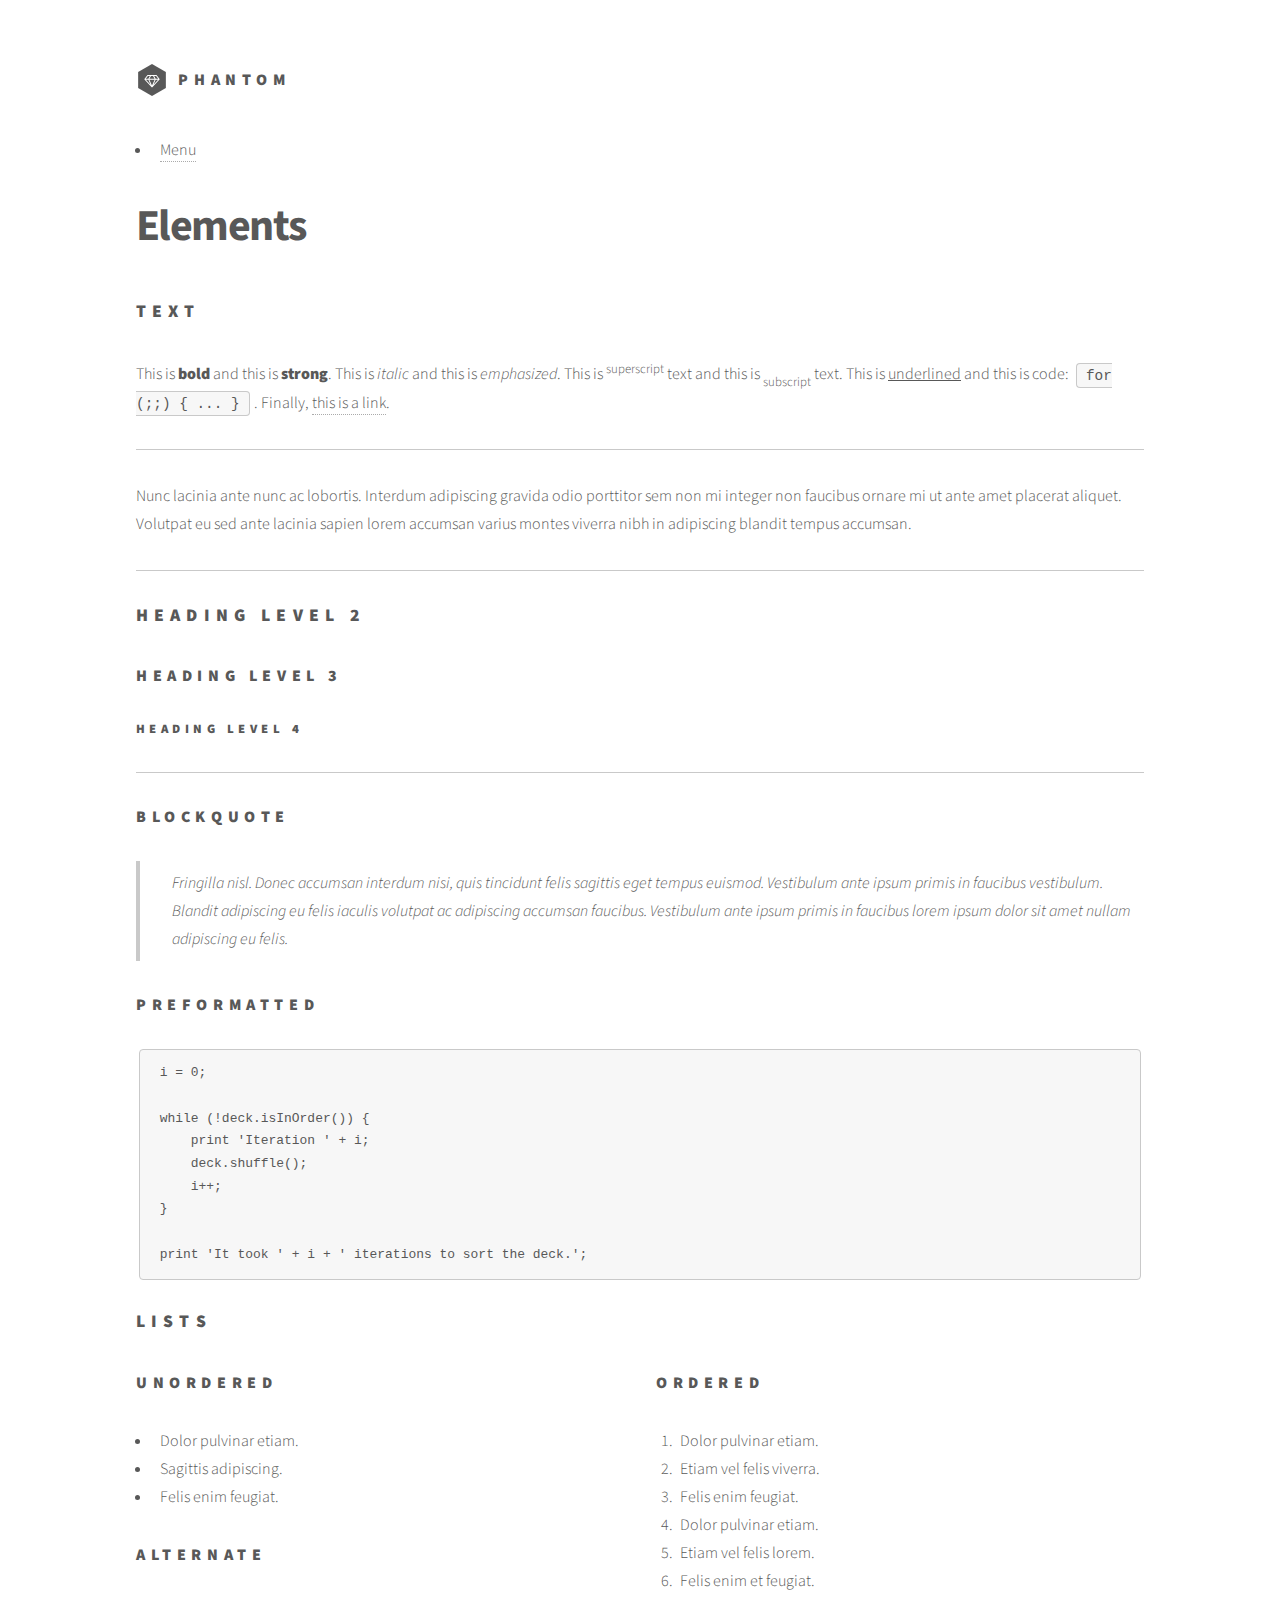
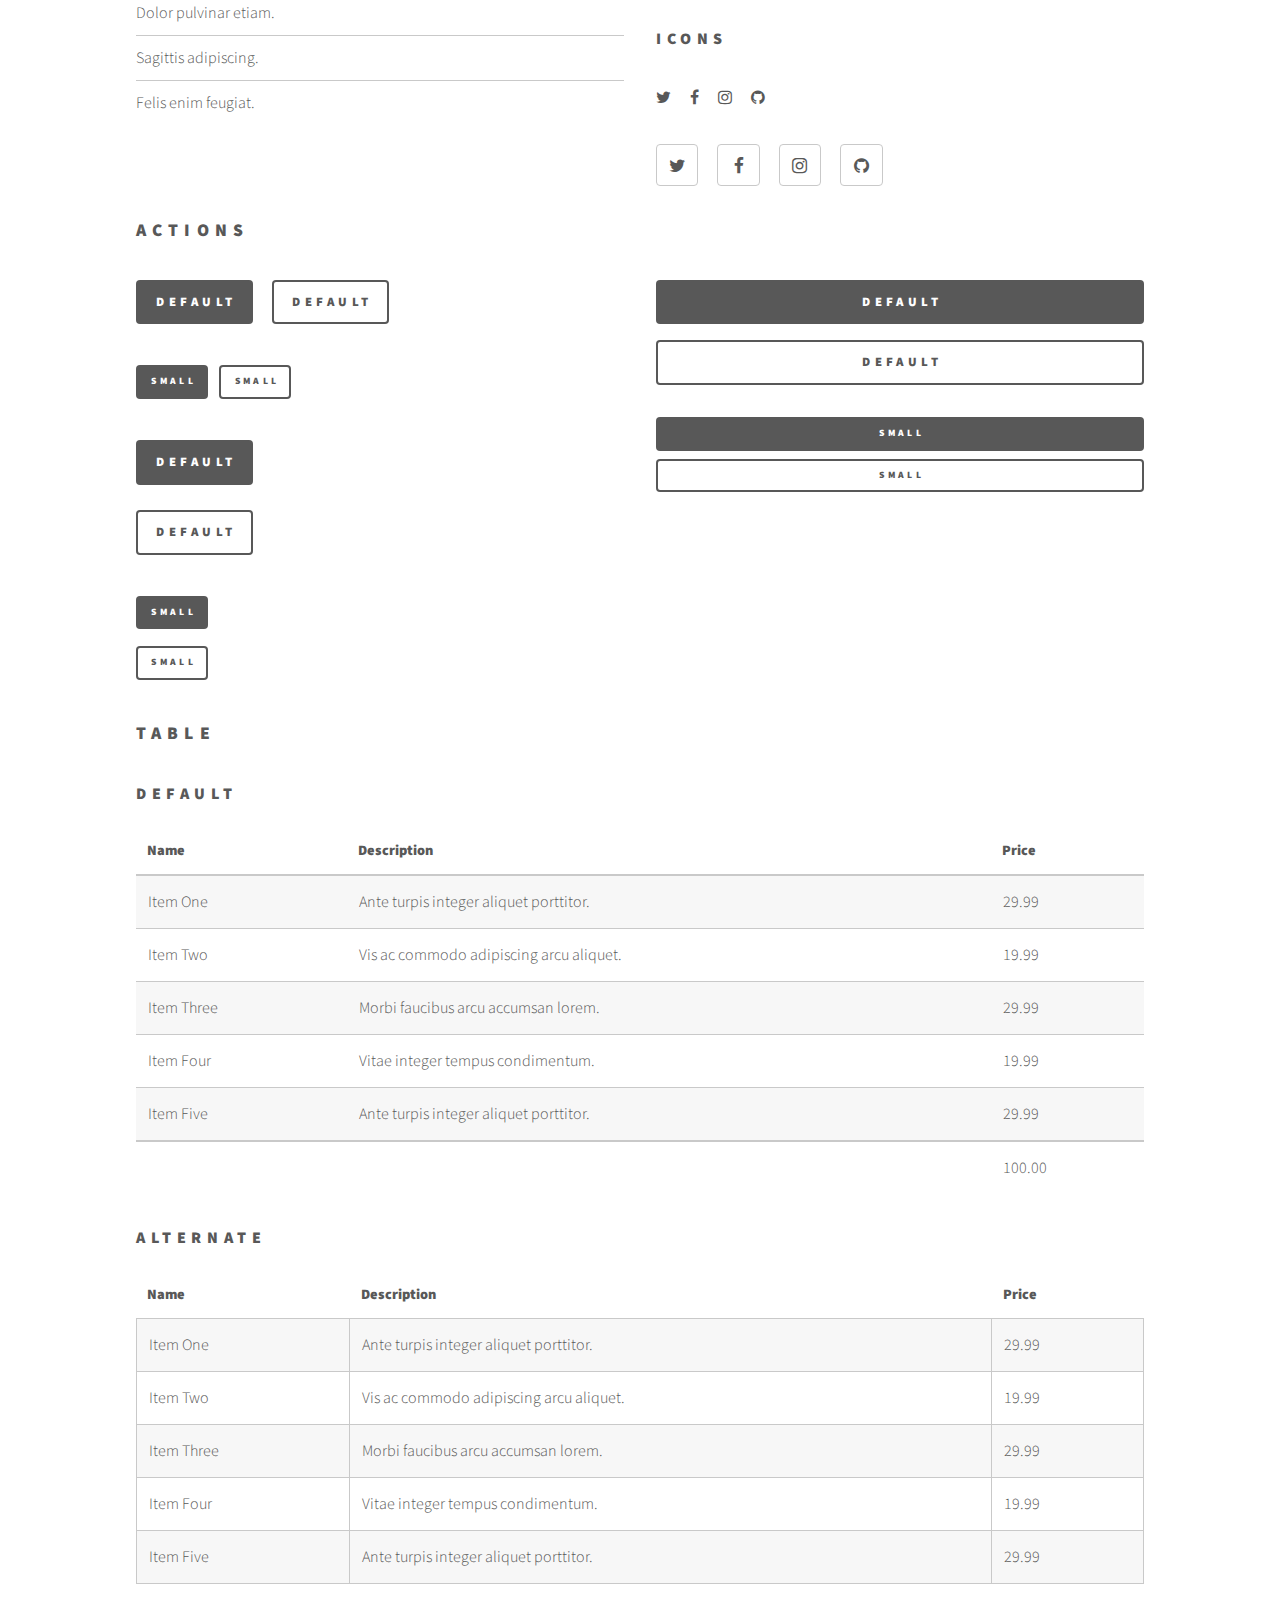
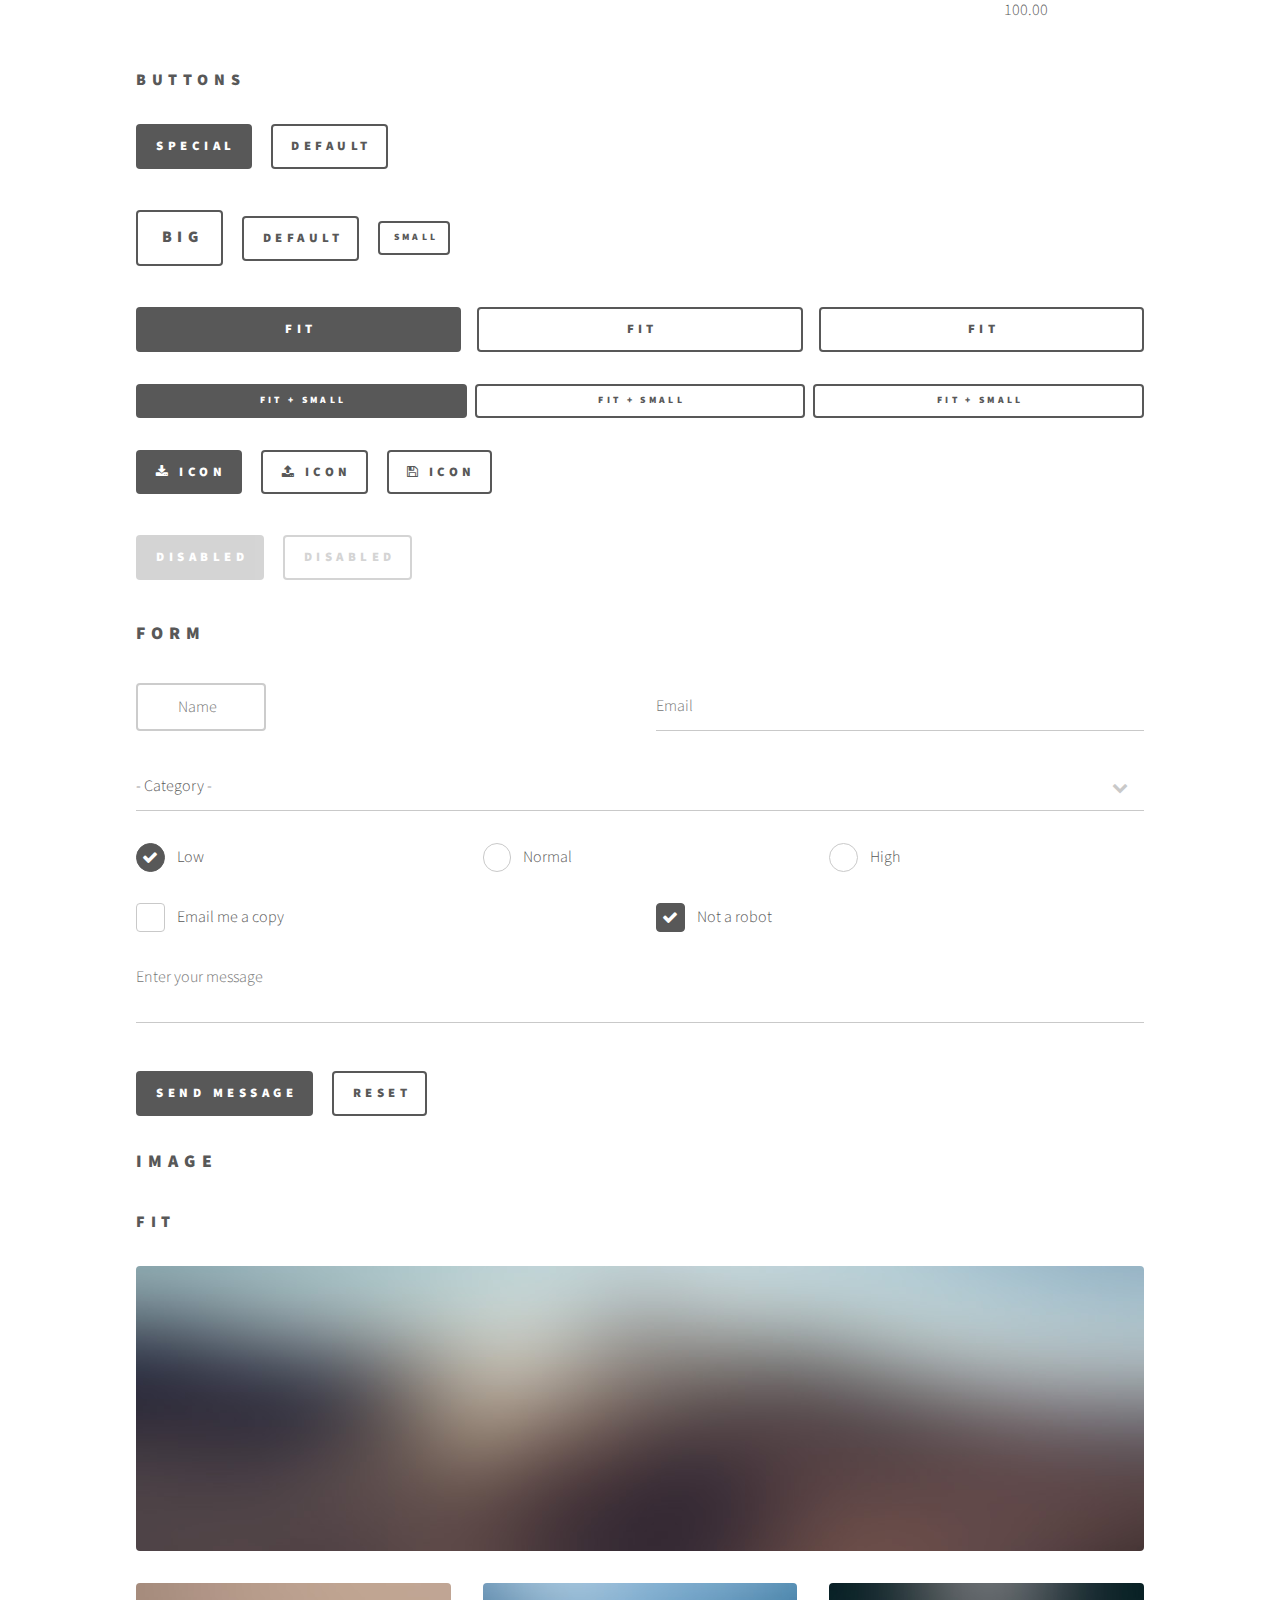
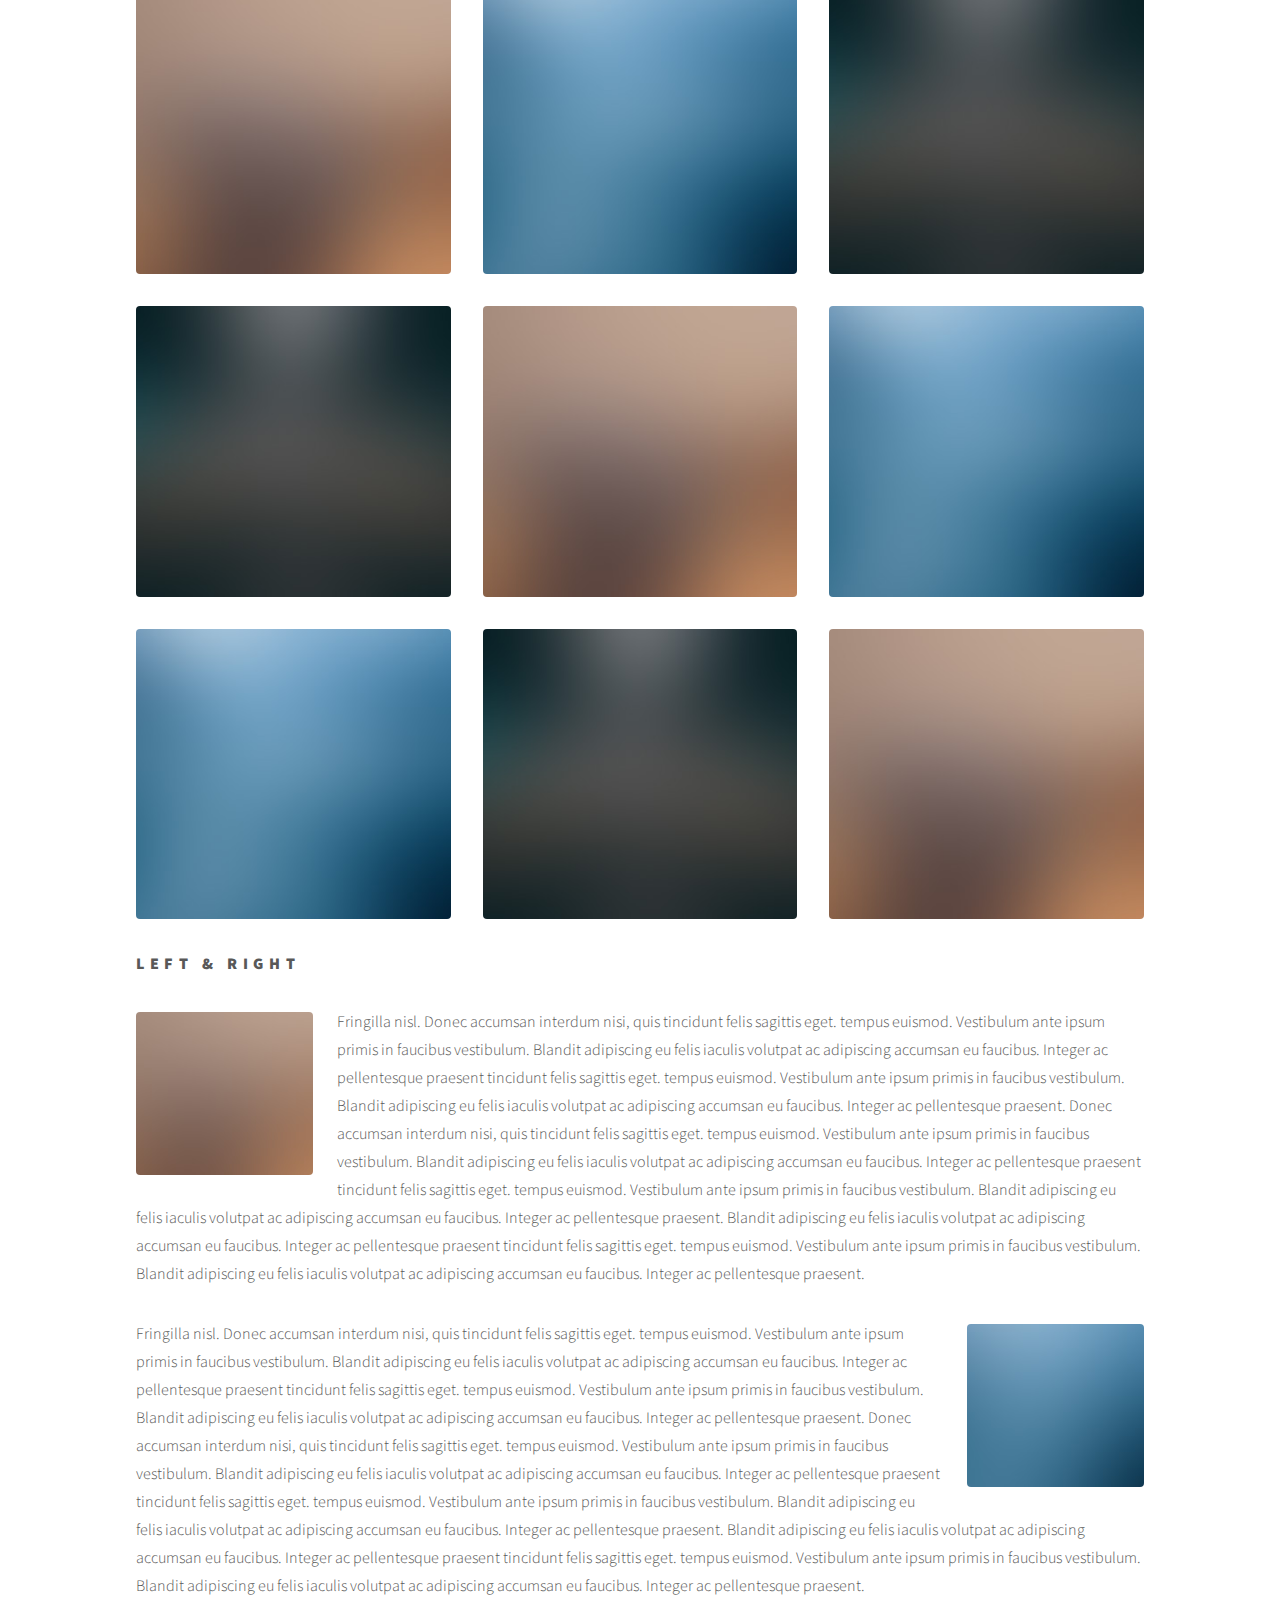
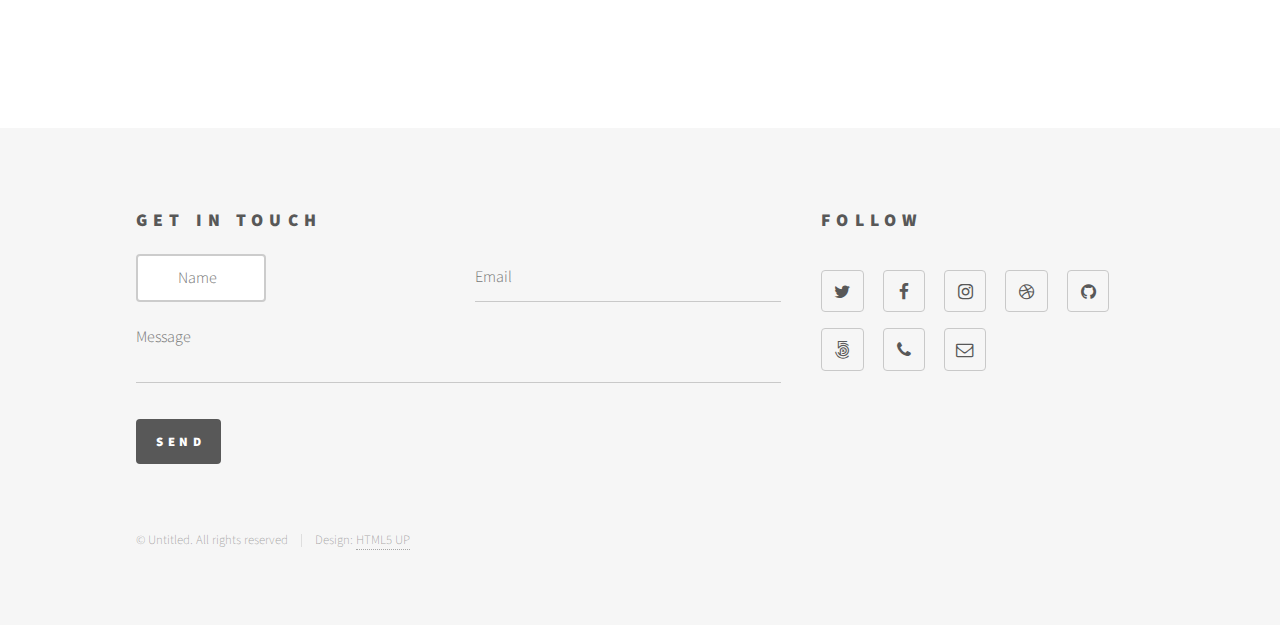
==== commit 28738da0: "Getting search bar to work" ====
--- a/elements.html
+++ b/elements.html
@@ -19,8 +19,8 @@
 			<div id="wrapper">
 
 				<!-- Header -->
-					<header id="header">
-						<div class="inner">
+					<header id="headerCustom">
+						<div class="innerCustom">
 
 							<!-- Logo -->
 								<a href="index.html" class="logo">
@@ -51,7 +51,7 @@
 
 				<!-- Main -->
 					<div id="main">
-						<div class="inner">
+						<div class="innerCustom">
 							<h1>Elements</h1>
 
 							<!-- Text -->
@@ -369,7 +369,7 @@
 
 				<!-- Footer -->
 					<footer id="footer">
-						<div class="inner">
+						<div class="innerCustom">
 							<section>
 								<h2>Get in touch</h2>
 								<form method="post" action="#">
@@ -415,5 +415,8 @@
 			<!--[if lte IE 8]><script src="assets/js/ie/respond.min.js"></script><![endif]-->
 			<script src="assets/js/main.js"></script>
 
+
+
+
 	</body>
 </html>--- a/assets/css/main.css
+++ b/assets/css/main.css
@@ -2852,11 +2852,11 @@
 
 /* Header */
 
-	#header {
-		padding: 8em 0 0.1em 0 ;
-	}
-
-		#header .logo {
+	#headerCustom {
+		padding: 4em 0 0.1em 0 ;
+	}
+
+		#headerCustom .logo {
 			display: block;
 			border-bottom: 0;
 			color: inherit;
@@ -2868,119 +2868,119 @@
 			display: inline-block;
 		}
 
-			#header .logo > * {
+			#headerCustom .logo > * {
 				display: inline-block;
 				vertical-align: middle;
 			}
 
-			#header .logo .symbol {
+			#headerCustom .logo .symbol {
 				margin-right: 0.65em;
 			}
 
-				#header .logo .symbol img {
+				#headerCustom .logo .symbol img {
 					display: block;
 					width: 2em;
 					height: 2em;
 				}
 
-		#header nav {
-			position: fixed;
-			right: 2em;
-			top: 2em;
-			z-index: 10000;
-		}
-
-			#header nav ul {
-				display: -moz-flex;
-				display: -webkit-flex;
-				display: -ms-flex;
-				display: flex;
-				-moz-align-items: center;
-				-webkit-align-items: center;
-				-ms-align-items: center;
-				align-items: center;
-				list-style: none;
-				margin: 0;
-				padding: 0;
-			}
-
-				#header nav ul li {
-					display: block;
-					padding: 0;
-				}
-
-					#header nav ul li a {
-						display: block;
-						position: relative;
-						height: 3em;
-						line-height: 3em;
-						padding: 0 1.5em;
-						background-color: rgba(255, 255, 255, 0.5);
-						border-radius: 4px;
-						border: 0;
-						font-size: 0.8em;
-						font-weight: 900;
-						letter-spacing: 0.35em;
-						text-transform: uppercase;
-					}
-
-					#header nav ul li a[href="#menu"] {
-						-webkit-tap-highlight-color: transparent;
-						width: 4em;
-						text-indent: 4em;
-						font-size: 1em;
-						overflow: hidden;
-						padding: 0;
-						white-space: nowrap;
-					}
-
-						#header nav ul li a[href="#menu"]:before, #header nav ul li a[href="#menu"]:after {
-							-moz-transition: opacity 0.2s ease;
-							-webkit-transition: opacity 0.2s ease;
-							-ms-transition: opacity 0.2s ease;
-							transition: opacity 0.2s ease;
-							content: '';
-							display: block;
-							position: absolute;
-							top: 0;
-							left: 0;
-							width: 100%;
-							height: 100%;
-							background-position: center;
-							background-repeat: no-repeat;
-							background-size: 2em 2em;
-						}
-
-						#header nav ul li a[href="#menu"]:before {
-							background-image: url("data:image/svg+xml;charset=utf8,%3Csvg xmlns='http://www.w3.org/2000/svg' width='100' height='100' viewBox='0 0 100 100' preserveAspectRatio='none'%3E%3Cstyle%3Eline %7B stroke-width: 8px%3B stroke: %23f2849e%3B %7D%3C/style%3E%3Cline x1='0' y1='25' x2='100' y2='25' /%3E%3Cline x1='0' y1='50' x2='100' y2='50' /%3E%3Cline x1='0' y1='75' x2='100' y2='75' /%3E%3C/svg%3E");
-							opacity: 0;
-						}
-
-						#header nav ul li a[href="#menu"]:after {
-							background-image: url("data:image/svg+xml;charset=utf8,%3Csvg xmlns='http://www.w3.org/2000/svg' width='100' height='100' viewBox='0 0 100 100' preserveAspectRatio='none'%3E%3Cstyle%3Eline %7B stroke-width: 8px%3B stroke: %23585858%3B %7D%3C/style%3E%3Cline x1='0' y1='25' x2='100' y2='25' /%3E%3Cline x1='0' y1='50' x2='100' y2='50' /%3E%3Cline x1='0' y1='75' x2='100' y2='75' /%3E%3C/svg%3E");
-							opacity: 1;
-						}
-
-						#header nav ul li a[href="#menu"]:hover:before {
-							opacity: 1;
-						}
-
-						#header nav ul li a[href="#menu"]:hover:after {
-							opacity: 0;
-						}
+		/*#headerCustom nav {*/
+			/*position: fixed;*/
+			/*right: 2em;*/
+			/*top: 2em;*/
+			/*z-index: 10000;*/
+		/*}*/
+
+			/*#headerCustom nav ul {*/
+				/*display: -moz-flex;*/
+				/*display: -webkit-flex;*/
+				/*display: -ms-flex;*/
+				/*display: flex;*/
+				/*-moz-align-items: center;*/
+				/*-webkit-align-items: center;*/
+				/*-ms-align-items: center;*/
+				/*align-items: center;*/
+				/*list-style: none;*/
+				/*margin: 0;*/
+				/*padding: 0;*/
+			/*}*/
+
+				/*#headerCustom nav ul li {*/
+					/*display: block;*/
+					/*padding: 0;*/
+				/*}*/
+
+					/*#headerCustom nav ul li a {*/
+						/*display: block;*/
+						/*position: relative;*/
+						/*height: 3em;*/
+						/*line-height: 3em;*/
+						/*padding: 0 1.5em;*/
+						/*background-color: rgba(255, 255, 255, 0.5);*/
+						/*border-radius: 4px;*/
+						/*border: 0;*/
+						/*font-size: 0.8em;*/
+						/*font-weight: 900;*/
+						/*letter-spacing: 0.35em;*/
+						/*text-transform: uppercase;*/
+					/*}*/
+
+					/*#headerCustom nav ul li a[href="#menu"] {*/
+						/*-webkit-tap-highlight-color: transparent;*/
+						/*width: 4em;*/
+						/*text-indent: 4em;*/
+						/*font-size: 1em;*/
+						/*overflow: hidden;*/
+						/*padding: 0;*/
+						/*white-space: nowrap;*/
+					/*}*/
+
+						/*#headerCustom nav ul li a[href="#menu"]:before, #headerCustom nav ul li a[href="#menu"]:after {*/
+							/*-moz-transition: opacity 0.2s ease;*/
+							/*-webkit-transition: opacity 0.2s ease;*/
+							/*-ms-transition: opacity 0.2s ease;*/
+							/*transition: opacity 0.2s ease;*/
+							/*content: '';*/
+							/*display: block;*/
+							/*position: absolute;*/
+							/*top: 0;*/
+							/*left: 0;*/
+							/*width: 100%;*/
+							/*height: 100%;*/
+							/*background-position: center;*/
+							/*background-repeat: no-repeat;*/
+							/*background-size: 2em 2em;*/
+						/*}*/
+
+						/*#headerCustom nav ul li a[href="#menu"]:before {*/
+							/*background-image: url("data:image/svg+xml;charset=utf8,%3Csvg xmlns='http://www.w3.org/2000/svg' width='100' height='100' viewBox='0 0 100 100' preserveAspectRatio='none'%3E%3Cstyle%3Eline %7B stroke-width: 8px%3B stroke: %23f2849e%3B %7D%3C/style%3E%3Cline x1='0' y1='25' x2='100' y2='25' /%3E%3Cline x1='0' y1='50' x2='100' y2='50' /%3E%3Cline x1='0' y1='75' x2='100' y2='75' /%3E%3C/svg%3E");*/
+							/*opacity: 0;*/
+						/*}*/
+
+						/*#headerCustom nav ul li a[href="#menu"]:after {*/
+							/*background-image: url("data:image/svg+xml;charset=utf8,%3Csvg xmlns='http://www.w3.org/2000/svg' width='100' height='100' viewBox='0 0 100 100' preserveAspectRatio='none'%3E%3Cstyle%3Eline %7B stroke-width: 8px%3B stroke: %23585858%3B %7D%3C/style%3E%3Cline x1='0' y1='25' x2='100' y2='25' /%3E%3Cline x1='0' y1='50' x2='100' y2='50' /%3E%3Cline x1='0' y1='75' x2='100' y2='75' /%3E%3C/svg%3E");*/
+							/*opacity: 1;*/
+						/*}*/
+
+						/*#headerCustom nav ul li a[href="#menu"]:hover:before {*/
+							/*opacity: 1;*/
+						/*}*/
+
+						/*#headerCustom nav ul li a[href="#menu"]:hover:after {*/
+							/*opacity: 0;*/
+						/*}*/
 
 		@media screen and (max-width: 736px) {
 
-			#header {
+			#headerCustom {
 				padding: 4em 0 0.1em 0 ;
 			}
 
-				#header nav {
+				#headerCustom nav {
 					right: 0.5em;
 					top: 0.5em;
 				}
 
-					#header nav ul li a[href="#menu"]:before, #header nav ul li a[href="#menu"]:after {
+					#headerCustom nav ul li a[href="#menu"]:before, #headerCustom nav ul li a[href="#menu"]:after {
 						background-size: 1.5em 1.5em;
 					}
 
@@ -3019,7 +3019,7 @@
 		z-index: 10002;
 	}
 
-		#menu > .inner {
+		#menu > .innerCustom {
 			-moz-transition: opacity 0.45s ease;
 			-webkit-transition: opacity 0.45s ease;
 			-ms-transition: opacity 0.45s ease;
@@ -3035,18 +3035,18 @@
 			overflow-y: auto;
 		}
 
-			#menu > .inner > ul {
+			#menu > .innerCustom > ul {
 				list-style: none;
 				margin: 0 0 1em 0;
 				padding: 0;
 			}
 
-				#menu > .inner > ul > li {
+				#menu > .innerCustom > ul > li {
 					padding: 0;
 					border-top: solid 1px rgba(255, 255, 255, 0.15);
 				}
 
-					#menu > .inner > ul > li a {
+					#menu > .innerCustom > ul > li a {
 						display: block;
 						padding: 1em 0;
 						line-height: 1.5;
@@ -3054,7 +3054,7 @@
 						color: inherit;
 					}
 
-					#menu > .inner > ul > li:first-child {
+					#menu > .innerCustom > ul > li:first-child {
 						border-top: 0;
 						margin-top: -1em;
 					}
@@ -3129,7 +3129,7 @@
 				width: 16.5em;
 			}
 
-				#menu > .inner {
+				#menu > .innerCustom {
 					padding: 2.75em 1.5em;
 				}
 
@@ -3196,7 +3196,7 @@
 		background-color: #f6f6f6;
 	}
 
-		#footer > .inner {
+		#footer > .innerCustom {
 			display: -moz-flex;
 			display: -webkit-flex;
 			display: -ms-flex;
@@ -3211,21 +3211,21 @@
 			flex-direction: row;
 		}
 
-			#footer > .inner > * > :last-child {
+			#footer > .innerCustom > * > :last-child {
 				margin-bottom: 0;
 			}
 
-			#footer > .inner section:nth-child(1) {
+			#footer > .innerCustom section:nth-child(1) {
 				width: calc(66% - 2.5em);
 				margin-right: 2.5em;
 			}
 
-			#footer > .inner section:nth-child(2) {
+			#footer > .innerCustom section:nth-child(2) {
 				width: calc(33% - 2.5em);
 				margin-left: 2.5em;
 			}
 
-			#footer > .inner .copyright {
+			#footer > .innerCustom .copyright {
 				width: 100%;
 				padding: 0;
 				margin-top: 5em;
@@ -3234,11 +3234,11 @@
 				color: rgba(88, 88, 88, 0.5);
 			}
 
-				#footer > .inner .copyright a {
+				#footer > .innerCustom .copyright a {
 					color: inherit;
 				}
 
-				#footer > .inner .copyright li {
+				#footer > .innerCustom .copyright li {
 					display: inline-block;
 					border-left: solid 1px rgba(88, 88, 88, 0.15);
 					line-height: 1;
@@ -3246,7 +3246,7 @@
 					margin: 0 0 0 1em;
 				}
 
-					#footer > .inner .copyright li:first-child {
+					#footer > .innerCustom .copyright li:first-child {
 						border-left: 0;
 						padding-left: 0;
 						margin-left: 0;
@@ -3258,12 +3258,12 @@
 				padding: 5em 0 3em 0 ;
 			}
 
-				#footer > .inner section:nth-child(1) {
+				#footer > .innerCustom section:nth-child(1) {
 					width: calc(66% - 1.25em);
 					margin-right: 1.25em;
 				}
 
-				#footer > .inner section:nth-child(2) {
+				#footer > .innerCustom section:nth-child(2) {
 					width: calc(33% - 1.25em);
 					margin-left: 1.25em;
 				}
@@ -3272,12 +3272,12 @@
 
 		@media screen and (max-width: 980px) {
 
-			#footer > .inner section:nth-child(1) {
+			#footer > .innerCustom section:nth-child(1) {
 				width: 66%;
 				margin-right: 0;
 			}
 
-			#footer > .inner section:nth-child(2) {
+			#footer > .innerCustom section:nth-child(2) {
 				width: calc(33% - 2.5em);
 				margin-left: 2.5em;
 			}
@@ -3290,20 +3290,20 @@
 				padding: 3em 0 1em 0 ;
 			}
 
-				#footer > .inner {
+				#footer > .innerCustom {
 					-moz-flex-direction: column;
 					-webkit-flex-direction: column;
 					-ms-flex-direction: column;
 					flex-direction: column;
 				}
 
-					#footer > .inner section:nth-child(1) {
+					#footer > .innerCustom section:nth-child(1) {
 						width: 100%;
 						margin-right: 0;
 						margin: 3em 0 0 0;
 					}
 
-					#footer > .inner section:nth-child(2) {
+					#footer > .innerCustom section:nth-child(2) {
 						-moz-order: -1;
 						-webkit-order: -1;
 						-ms-order: -1;
@@ -3312,7 +3312,7 @@
 						margin-left: 0;
 					}
 
-					#footer > .inner .copyright {
+					#footer > .innerCustom .copyright {
 						margin-top: 3em;
 					}
 
@@ -3320,11 +3320,11 @@
 
 		@media screen and (max-width: 480px) {
 
-			#footer > .inner .copyright {
+			#footer > .innerCustom .copyright {
 				margin-top: 3em;
 			}
 
-				#footer > .inner .copyright li {
+				#footer > .innerCustom .copyright li {
 					border-left: 0;
 					padding-left: 0;
 					margin: 0.75em 0 0 0;
@@ -3332,7 +3332,7 @@
 					line-height: inherit;
 				}
 
-					#footer > .inner .copyright li:first-child {
+					#footer > .innerCustom .copyright li:first-child {
 						margin-top: 0;
 					}
 
@@ -3340,7 +3340,7 @@
 
 /* Wrapper */
 
-	#wrapper > * > .inner {
+	#wrapper > * > .innerCustom {
 		width: 100%;
 		max-width: 68em;
 		margin: 0 auto;
@@ -3349,8 +3349,32 @@
 
 		@media screen and (max-width: 736px) {
 
-			#wrapper > * > .inner {
+			#wrapper > * > .innerCustom {
 				padding: 0 1.25em;
 			}
 
-		}+		}
+
+input[type=text] {
+    width: 130px;
+    box-sizing: border-box;
+    border: 2px solid #ccc;
+    border-radius: 4px;
+    font-size: 16px;
+    background-color: white;
+    background-position: 10px 10px;
+    background-repeat: no-repeat;
+    padding: 12px 20px 12px 40px;
+    -webkit-transition: width 0.4s ease-in-out;
+    transition: width 0.4s ease-in-out;
+}
+
+input[type=text]:focus {
+    width: 100%;
+}
+
+#searchBar{
+    padding-left: 100px;
+    padding-right: 100px;
+    padding-top: 20px;
+}
--- a/assets/css/ie9.css
+++ b/assets/css/ie9.css
@@ -30,11 +30,11 @@
 
 /* Footer */
 
-	#footer > .inner section {
+	#footer > .innerCustom section {
 		float: left;
 	}
 
-	#footer > .inner .copyright {
+	#footer > .innerCustom .copyright {
 		clear: both;
 		padding-top: 4em;
 	}--- a/assets/css/ie8.css
+++ b/assets/css/ie8.css
@@ -46,28 +46,28 @@
 
 /* Header */
 
-	#header .logo .symbol {
+	#headerCustom .logo .symbol {
 		display: none;
 	}
 
-	#header nav ul li a[href="#menu"] {
+	#headerCustom nav ul li a[href="#menu"] {
 		text-indent: 0;
 		width: auto;
 		font-size: 0.8em;
 	}
 
-		#header nav ul li a[href="#menu"]:before, #header nav ul li a[href="#menu"]:after {
+		#headerCustom nav ul li a[href="#menu"]:before, #headerCustom nav ul li a[href="#menu"]:after {
 			display: none;
 		}
 
 /* Footer */
 
-	#footer > .inner section {
+	#footer > .innerCustom section {
 		width: 50%;
 		margin-left: 3em;
 	}
 
-		#footer > .inner section:first-child {
+		#footer > .innerCustom section:first-child {
 			margin-left: 0;
 			width: 40%;
 		}